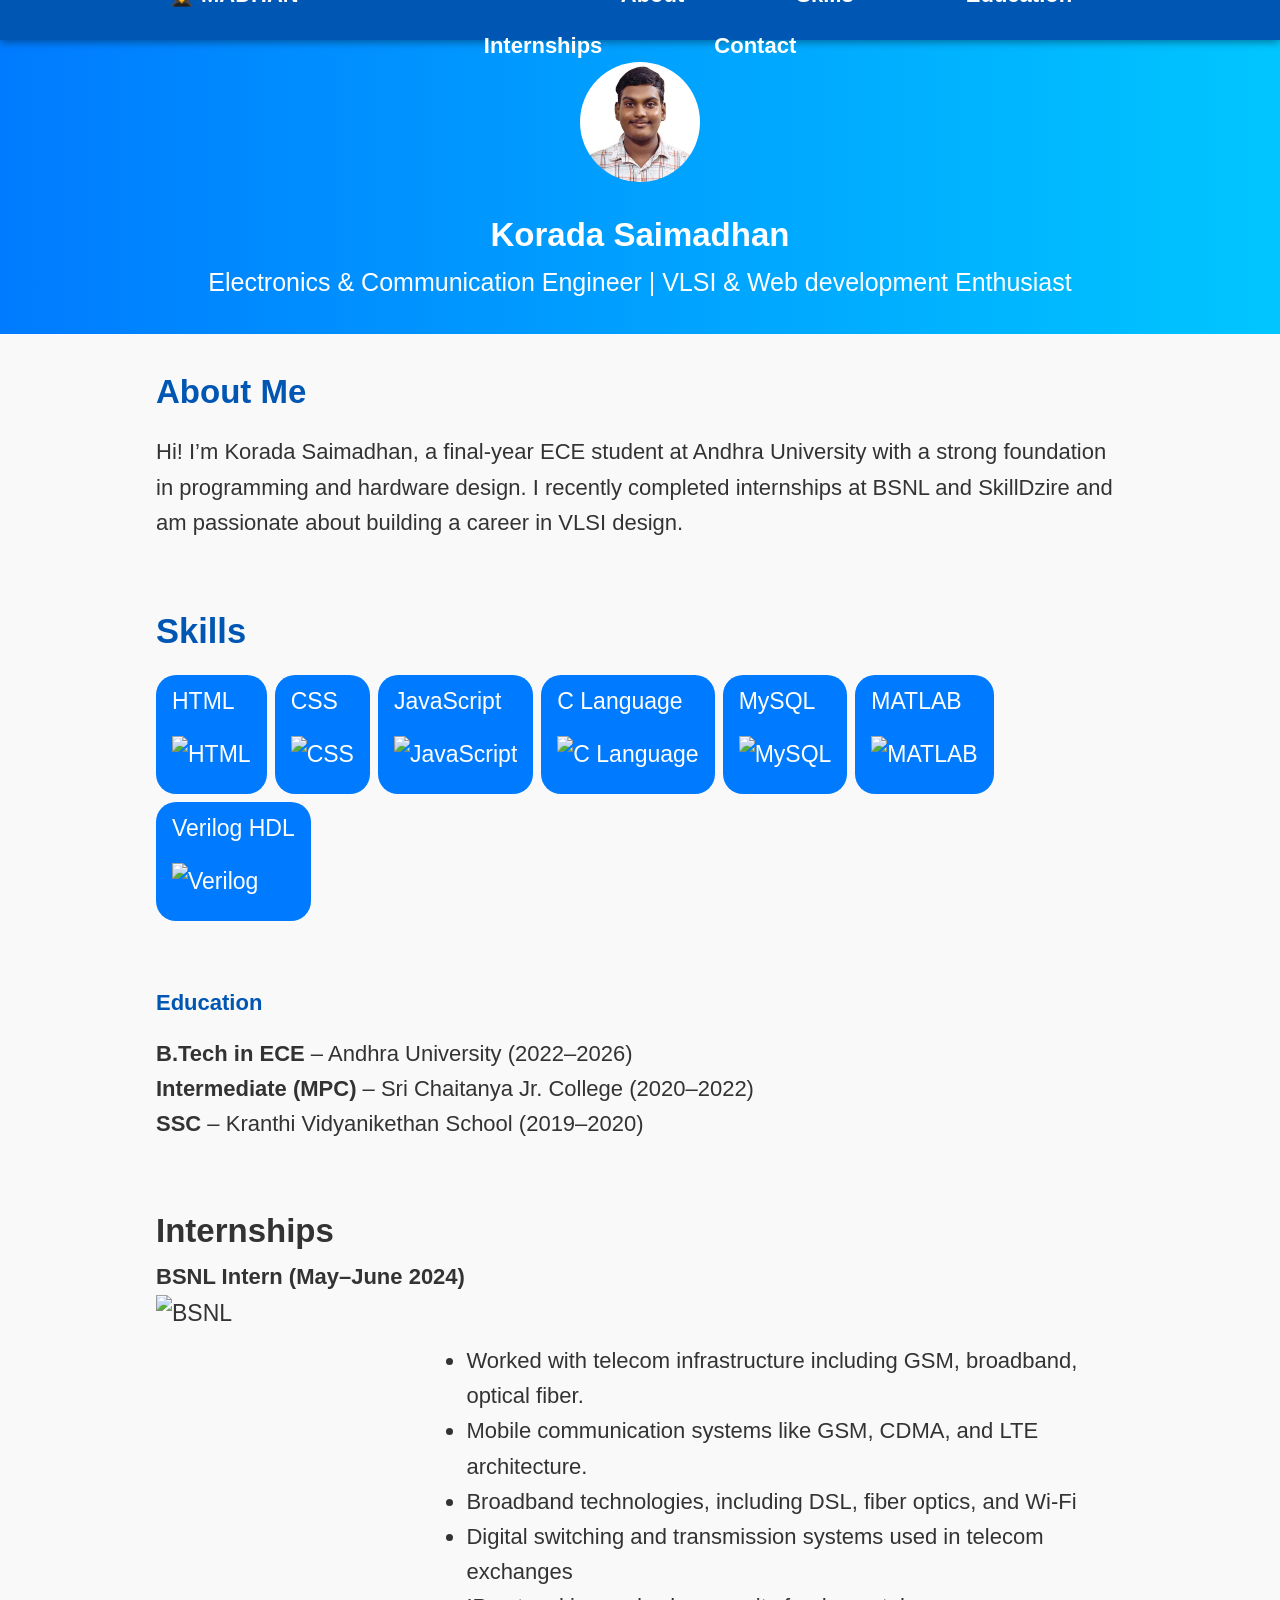
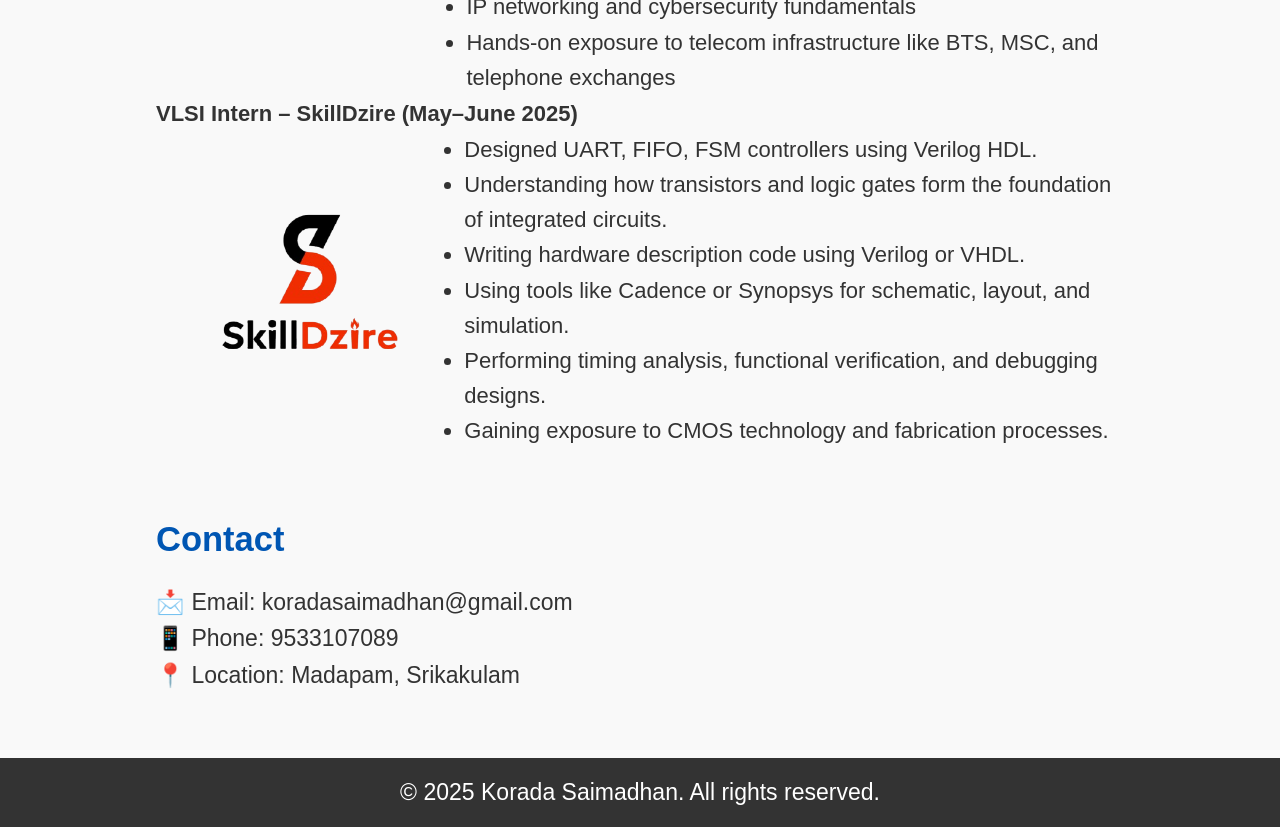
==== index.html @ 25a12e19 "Update index.html" ====
<!DOCTYPE html>
<html lang="en">
<head>
  <meta charset="UTF-8" />
  <meta name="viewport" content="width=device-width, initial-scale=1.0" />
  <title>Korada Saimadhan - Portfolio</title>
  <link rel="icon" href="logo1.png" type="image/png">
  <link rel="stylesheet" href="portstyle.css" />
  <script src="portscript.js" defer></script>
  <style>
    * {
      margin: 0;
      padding: 0;
      box-sizing: border-box;
      font-family: 'Segoe UI', Tahoma, Geneva, Verdana, sans-serif;
    }

    body {
      background-color: #f9f9f9;
      color: #333;
      line-height: 1.6;
      background-image: url('https://img.freepik.com/free-vector/abstract-geometric-wireframe-background_52683-59421.jpg?semt=ais_hybrid&w=740');
      background-attachment: fixed;
      background-size: cover;
      background-repeat: no-repeat;
      background-position: center;
    }

    header {
      margin-top: 30px;
      background: linear-gradient(to right, #007BFF, #00c6ff);
      color: white;
      padding: 2rem 1rem;
      text-align: center;
      font-size: 23px;
    }

    header img {
      width: 120px;
      border-radius: 50%;
      margin-bottom: 1rem;
    }

    nav ul {
      display: flex;
      flex-wrap: wrap;
      list-style: none;
      justify-content: center;
    }

    nav ul li {
      margin: 0.5rem 1rem;
    }

    nav ul li a {
      color: white;
      text-decoration: none;
      font-weight: bold;
      transition: color 0.3s;
      padding: 40px;
    }

    nav ul li a:hover {
      color: #ffb700;
    }

    .section {
      padding: 2rem 1rem;
    }

    .container {
      max-width: 1000px;
      margin: auto;
      font-size: 23px;
      padding: 0 1rem;
    }

    h2 {
      margin-bottom: 1rem;
      color: #0056b3;
    }

    .skills {
      display: flex;
      flex-wrap: wrap;
      gap: 0.5rem;
      list-style: none;
    }

    .skills li {
      background-color: #007BFF;
      color: white;
      padding: 0.5rem 1rem;
      border-radius: 20px;
      font-size: 23px;
    }

    .logo {
      width: 400px;
      height: 300px;
    }

    .logo-row {
      display: flex;
      gap: 20px;
      flex-wrap: wrap;
      justify-content: center;
      align-items: center;
      margin-top: 1rem;
      height: 50px;
    }

    .logo-row img {
      height: 50px;
    }

    footer {
      background-color: #333;
      color: white;
      text-align: center;
      font-size: 23px;
      padding: 1rem;
      margin-top: 2rem;
    }

    @media (max-width: 600px) {
      nav ul {
        flex-direction: column;
        align-items: center;
      }
    }

    #navbar {
      height: 35px;
      width: 100%;
      padding: 20px 40px;
      position: fixed;
      top: 0;
      left: 0;
      box-shadow: 0 2px 8px rgba(0, 0, 0, 0.4);
      display: flex;
      justify-content: space-between;
      align-items: center;
      z-index: 1000;
      background-color: #0056b3;
    }

    @keyframes bgGradient {
      0% { background-position: 0% 50%; }
      50% { background-position: 100% 50%; }
      100% { background-position: 0% 50%; }
    }
  </style>
</head>

<body>
  <header>
    <div class="container">
      <img src="./images/PassPort_Size Pics.jpg" alt="Korada Saimadhan" />
      <h1 style="font-size: 33px;">Korada Saimadhan</h1>
      <p style="font-size: 25px;">Electronics & Communication Engineer | VLSI & Web development Enthusiast</p>
    </div>
  </header>

  <nav id="navbar">
    <ul style="font-size: 22px;">
      <li><b style="margin-right: 250px; color: white;">👩‍🎓 MADHAN</b></li>
      <li><a href="#about">About</a></li>
      <li><a href="#skills">Skills</a></li>
      <li><a href="#education">Education</a></li>
      <li><a href="#internships">Internships</a></li>
      <li><a href="#contact">Contact</a></li>
    </ul>
  </nav>

  <section id="about" class="section">
    <div class="container">
      <h2 style="font-size: 33px;">About Me</h2>
      <p style="font-size: 22px;">Hi! I’m Korada Saimadhan, a final-year ECE student at Andhra University with a strong foundation in programming and hardware design. I recently completed internships at BSNL and SkillDzire and am passionate about building a career in VLSI design.</p>
    </div>
  </section>

  <section id="skills" class="section">
    <div class="container">
      <h2>Skills</h2>
      <ul class="skills" style="font-size: 33px;">
        <li>HTML<br/><img class="logo-row" src="https://img.icons8.com/?size=100&id=aDQAeI8R62cC&format=png&color=000000" alt="HTML"></li>
        <li>CSS<br/><img class="logo-row" src="https://img.icons8.com/?size=100&id=1045&format=png&color=000000" alt="CSS"></li>
        <li>JavaScript<br/><img class="logo-row" src="https://img.icons8.com/?size=100&id=tGvHBPJaKqEd&format=png&color=000000" alt="JavaScript"></li>
        <li>C Language<br/><img class="logo-row" src="https://img.icons8.com/?size=512&id=40670&format=png" alt="C Language"></li>
        <li>MySQL<br/><img class="logo-row" src="https://img.icons8.com/?size=100&id=NFQusZJ4neki&format=png&color=000000" alt="MySQL"></li>
        <li>MATLAB<br/><img class="logo-row" src="https://img.icons8.com/?size=100&id=r5Y16PcDkoWI&format=png&color=000000" alt="MATLAB"></li>
        <li>Verilog HDL<br/><img class="logo-row" src="https://cdn.freebiesupply.com/logos/large/2x/vlsi-logo-png-transparent.png" alt="Verilog"></li>
      </ul>
    </div>
  </section>

  <section id="education" class="section">
    <div class="container">
      <h2 style="font-size: 22px;">Education</h2>
      <p style="font-size: 22px;"><strong>B.Tech in ECE</strong> – Andhra University (2022–2026)</p>
      <p style="font-size: 22px;"><strong>Intermediate (MPC)</strong> – Sri Chaitanya Jr. College (2020–2022)</p>
      <p style="font-size: 22px;"><strong>SSC</strong> – Kranthi Vidyanikethan School (2019–2020)</p>
    </div>
  </section>

  <section id="internships" class="section">
    <div class="container">
      <h1 style="font-size: 33px;">Internships</h1>

      <strong style="font-size: 22px;">BSNL Intern (May–June 2024)</strong>
      <div style="display:flex;">
        <img id="bsnl" class="logo" src="https://download.logo.wine/logo/Bharat_Sanchar_Nigam_Limited/Bharat_Sanchar_Nigam_Limited-Logo.wine.png" alt="BSNL">
        <ul style="margin-top: 48px; font-size: 22px;">
          <li>Worked with telecom infrastructure including GSM, broadband, optical fiber.</li>
          <li>Mobile communication systems like GSM, CDMA, and LTE architecture.</li>
          <li>Broadband technologies, including DSL, fiber optics, and Wi-Fi</li>
          <li>Digital switching and transmission systems used in telecom exchanges</li>
          <li>IP networking and cybersecurity fundamentals</li>
          <li>Hands-on exposure to telecom infrastructure like BTS, MSC, and telephone exchanges</li>
        </ul>
      </div>

      <strong style="font-size: 22px;">VLSI Intern – SkillDzire (May–June 2025)</strong>
      <div style="display:flex;">
        <img id="skilldzire" class="logo" src="./images/skilldzire.png" alt="SkillDzire">
        <ul style="font-size: 22px;">
          <li>Designed UART, FIFO, FSM controllers using Verilog HDL.</li>
          <li>Understanding how transistors and logic gates form the foundation of integrated circuits.</li>
          <li>Writing hardware description code using Verilog or VHDL.</li>
          <li>Using tools like Cadence or Synopsys for schematic, layout, and simulation.</li>
          <li>Performing timing analysis, functional verification, and debugging designs.</li>
          <li>Gaining exposure to CMOS technology and fabrication processes.</li>
        </ul>
      </div>
    </div>
  </section>

  <section id="contact" class="section">
    <div class="container">
      <h2>Contact</h2>
      <p>📩 Email: koradasaimadhan@gmail.com</p>
      <p>📱 Phone: 9533107089</p>
      <p>📍 Location: Madapam, Srikakulam</p>
    </div>
  </section>

  <footer>
    <div class="container">
      <p>&copy; 2025 Korada Saimadhan. All rights reserved.</p>
    </div>
  </footer>
</body>
</html>
---- portstyle.css ----
/* style.css */
    * {
      margin: 0;
      padding: 0;
      box-sizing: border-box;
      font-family: 'Segoe UI', Tahoma, Geneva, Verdana, sans-serif;
      
    }

    body {
      background-color: #f9f9f9;
      color: #333;
      line-height: 1.6;
    }

    header {
      margin-top: 30px ;
      background: linear-gradient(to right, #007BFF, #00c6ff);
      color: white;
      padding: 2rem 1rem;
      text-align: center;
      font-size: 23px;
    }

    header img {
      width: 120px;
      border-radius: 50%;
      margin-bottom: 1rem;
    }


    nav ul {
      display: flex;
      flex-wrap: wrap;
      list-style: none;
      justify-content: center;
    }

    nav ul li {
      margin: 0.5rem 1rem;
    }

    nav ul li a {
      color: white;
      text-decoration: none;
      font-weight: bold;
      transition: color 0.3s;
      padding: 40px;
    }

    nav ul li a:hover {
      color: #ffb700;
    }

    .section {
      padding: 2rem 1rem;
    }

    .container {
      max-width: 1000px;
      margin: auto;
      font-size: 23px;
      padding: 0 1rem;
    }

    h2 {
      margin-bottom: 1rem;
      color: #0056b3;
    }

    .skills {
      display: flex;
      flex-wrap: wrap;
      gap: 0.5rem;
      list-style: none;
    }

    .skills li {
      background-color: #007BFF;
      color: white;
      padding: 0.5rem 1rem;
      border-radius: 20px;
      font-size: 23px;
    }
    .logo{
      width: 400px;
      height: 300px;
    
    }
    .logo-row {
      display: flex;
      gap: 20px;
      flex-wrap: wrap;
      justify-content: center;
      align-items: center;
      margin-top: 1rem;
      height: 50px;
    }

    .logo-row img {
      height: 50px;
    }
   /* #me {
         width: 200px;
         height: 230px;
         box-shadow: 2px 2px 4px 4px #007BFF;
         }
*/
    footer {
      background-color: #333;
      color: white;
      text-align: center;
      font-size: 23px;
      padding: 1rem;
      margin-top: 2rem;
    }

    @media (max-width: 600px) {
      nav ul {
        flex-direction: column;
        align-items: center;
      }
    }
#navbar {
  height: 35px;
  width: 100%;
  padding: 20px 40px;
  position: fixed;
  top: 0;
  left: 0;
  box-shadow: 0 2px 8px rgba(0, 0, 0, 0.4);
  display: flex;
  justify-content: space-between;
  align-items: center;
  z-index: 1000;
  background-color: #0056b3;
}
#body {
  background-image:  url('https://img.freepik.com/free-vector/abstract-geometric-wireframe-background_52683-59421.jpg?semt=ais_hybrid&w=740');
  background-attachment: fixed;
  background-size: cover;
  background-repeat: no-repeat;
  background-position: center;
  color: #333;
  /* line-height: 1.6;
  background: linear-gradient(270deg, #001f3f, #007BFF, #00c6ff);
  background-size: 600% 600%;
  animation: bgGradient 20s ease infinite;
} */
}

@keyframes bgGradient {
  0%   { background-position: 0% 50%; }
  50%  { background-position: 100% 50%; }
  100% { background-position: 0% 50%; }
}
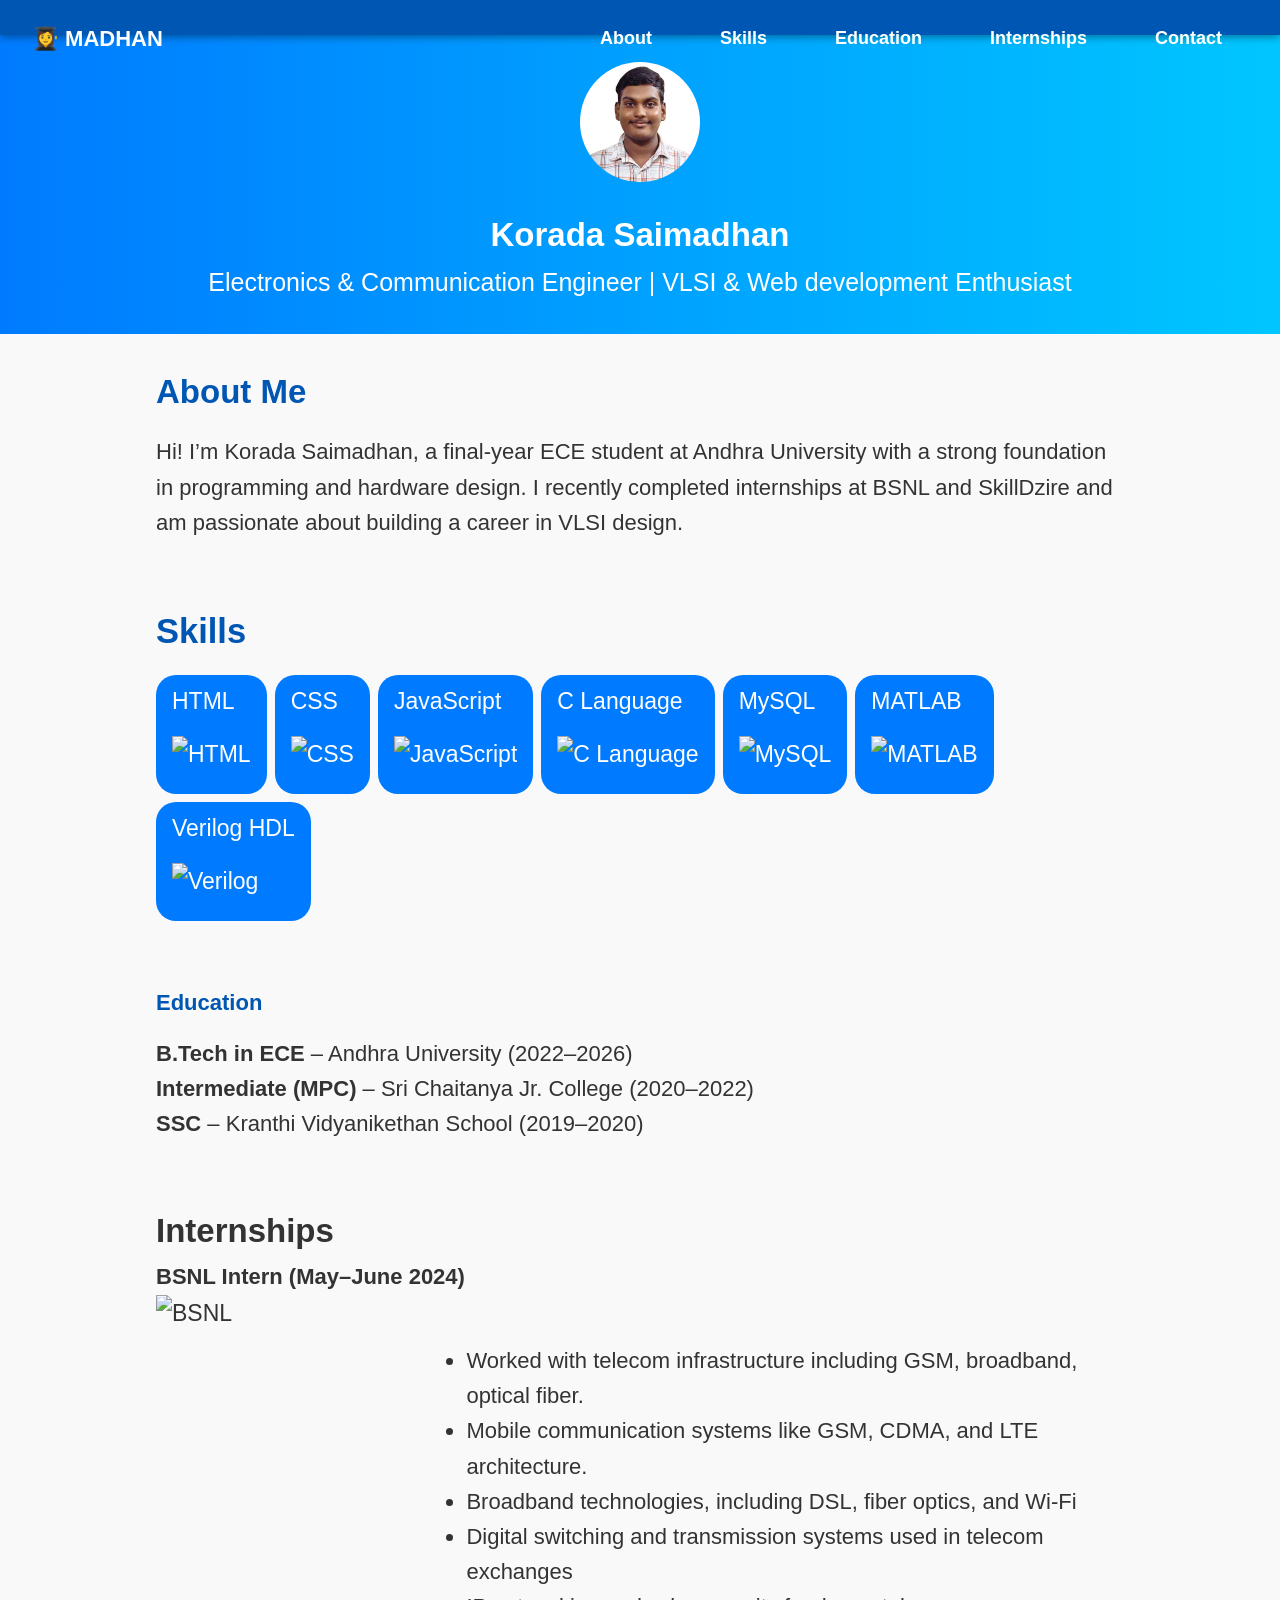
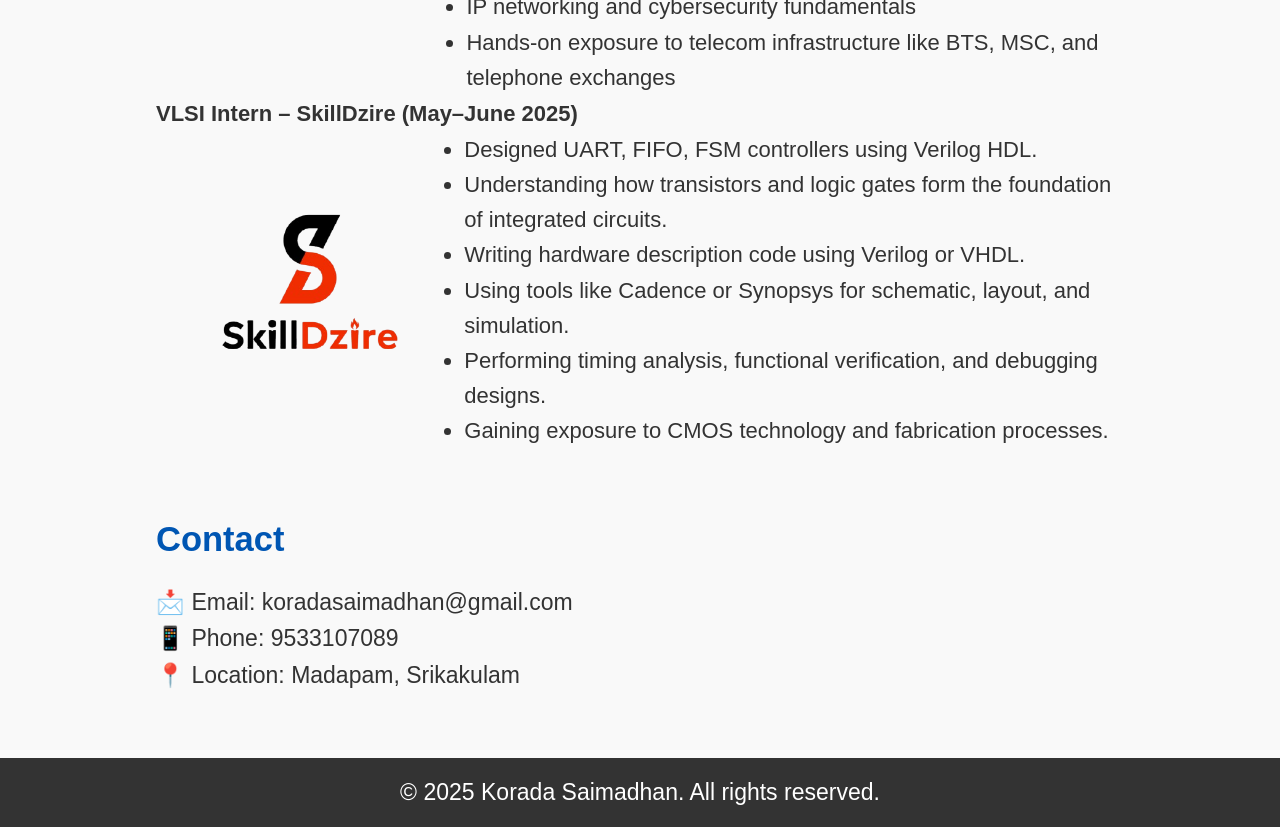
==== commit 898212c6: "Update index.html" ====
--- a/index.html
+++ b/index.html
@@ -1,254 +1,335 @@
 <!DOCTYPE html>
 <html lang="en">
+
 <head>
-  <meta charset="UTF-8" />
-  <meta name="viewport" content="width=device-width, initial-scale=1.0" />
-  <title>Korada Saimadhan - Portfolio</title>
-  <link rel="icon" href="logo1.png" type="image/png">
-  <link rel="stylesheet" href="portstyle.css" />
-  <script src="portscript.js" defer></script>
-  <style>
+    <meta charset="UTF-8" />
+    <meta name="viewport" content="width=device-width, initial-scale=1.0" />
+    <title>Korada Saimadhan - Portfolio</title>
+    <link rel="icon" href="logo1.png" type="image/png">
+    <link rel="stylesheet" href="portstyle.css" />
+    <script src="portscript.js" defer></script>
+    <style>
+            #navbar {
+                width: 100%;
+                padding: 1rem 2rem;
+                position: fixed;
+                top: 0;
+                left: 0;
+                background-color: #0056b3;
+                box-shadow: 0 2px 8px rgba(0, 0, 0, 0.4);
+                display: flex;
+                justify-content: space-between;
+                align-items: center;
+                z-index: 1000;
+                flex-wrap: wrap;
+            }
+
+            #navbar .brand {
+                font-size: 22px;
+                font-weight: bold;
+                color: white;
+                margin-right: auto;
+            }
+
+            #navbar ul {
+                display: flex;
+                gap: 1rem;
+                list-style: none;
+                margin: 0;
+                padding: 0;
+                flex-wrap: wrap;
+            }
+
+            #navbar ul li a {
+                color: white;
+                text-decoration: none;
+                font-weight: bold;
+                padding: 10px;
+                transition: color 0.3s;
+                font-size: 18px;
+            }
+
+            #navbar ul li a:hover {
+                color: #ffb700;
+            }
+
+            @media (max-width: 768px) {
+                #navbar {
+                    flex-direction: column;
+                    align-items: flex-start;
+                    padding: 1rem;
+                }
+
+                #navbar ul {
+                    flex-direction: column;
+                    width: 100%;
+                    margin-top: 0.5rem;
+                }
+
+                #navbar ul li {
+                    width: 100%;
+                }
+
+                #navbar ul li a {
+                    display: block;
+                    width: 100%;
+                    padding: 10px 0;
+                }
+            }
     * {
-      margin: 0;
-      padding: 0;
-      box-sizing: border-box;
-      font-family: 'Segoe UI', Tahoma, Geneva, Verdana, sans-serif;
-    }
-
-    body {
-      background-color: #f9f9f9;
-      color: #333;
-      line-height: 1.6;
-      background-image: url('https://img.freepik.com/free-vector/abstract-geometric-wireframe-background_52683-59421.jpg?semt=ais_hybrid&w=740');
-      background-attachment: fixed;
-      background-size: cover;
-      background-repeat: no-repeat;
-      background-position: center;
-    }
-
-    header {
-      margin-top: 30px;
-      background: linear-gradient(to right, #007BFF, #00c6ff);
-      color: white;
-      padding: 2rem 1rem;
-      text-align: center;
-      font-size: 23px;
-    }
-
-    header img {
-      width: 120px;
-      border-radius: 50%;
-      margin-bottom: 1rem;
-    }
-
-    nav ul {
-      display: flex;
-      flex-wrap: wrap;
-      list-style: none;
-      justify-content: center;
-    }
-
-    nav ul li {
-      margin: 0.5rem 1rem;
-    }
-
-    nav ul li a {
-      color: white;
-      text-decoration: none;
-      font-weight: bold;
-      transition: color 0.3s;
-      padding: 40px;
-    }
-
-    nav ul li a:hover {
-      color: #ffb700;
-    }
-
-    .section {
-      padding: 2rem 1rem;
-    }
-
-    .container {
-      max-width: 1000px;
-      margin: auto;
-      font-size: 23px;
-      padding: 0 1rem;
-    }
-
-    h2 {
-      margin-bottom: 1rem;
-      color: #0056b3;
-    }
-
-    .skills {
-      display: flex;
-      flex-wrap: wrap;
-      gap: 0.5rem;
-      list-style: none;
-    }
-
-    .skills li {
-      background-color: #007BFF;
-      color: white;
-      padding: 0.5rem 1rem;
-      border-radius: 20px;
-      font-size: 23px;
-    }
-
-    .logo {
-      width: 400px;
-      height: 300px;
-    }
-
-    .logo-row {
-      display: flex;
-      gap: 20px;
-      flex-wrap: wrap;
-      justify-content: center;
-      align-items: center;
-      margin-top: 1rem;
-      height: 50px;
-    }
-
-    .logo-row img {
-      height: 50px;
-    }
-
-    footer {
-      background-color: #333;
-      color: white;
-      text-align: center;
-      font-size: 23px;
-      padding: 1rem;
-      margin-top: 2rem;
-    }
-
-    @media (max-width: 600px) {
-      nav ul {
-        flex-direction: column;
-        align-items: center;
-      }
-    }
-
-    #navbar {
-      height: 35px;
-      width: 100%;
-      padding: 20px 40px;
-      position: fixed;
-      top: 0;
-      left: 0;
-      box-shadow: 0 2px 8px rgba(0, 0, 0, 0.4);
-      display: flex;
-      justify-content: space-between;
-      align-items: center;
-      z-index: 1000;
-      background-color: #0056b3;
-    }
-
-    @keyframes bgGradient {
-      0% { background-position: 0% 50%; }
-      50% { background-position: 100% 50%; }
-      100% { background-position: 0% 50%; }
-    }
-  </style>
+
+            margin: 0;
+            padding: 0;
+            box-sizing: border-box;
+            font-family: 'Segoe UI',
+            Tahoma,
+            Geneva,
+            Verdana,
+            sans-serif;
+        }
+
+        body {
+            background-color: #f9f9f9;
+            color: #333;
+            line-height: 1.6;
+            background-image: url('https://img.freepik.com/free-vector/abstract-geometric-wireframe-background_52683-59421.jpg?semt=ais_hybrid&w=740');
+            background-attachment: fixed;
+            background-size: cover;
+            background-repeat: no-repeat;
+            background-position: center;
+        }
+
+        header {
+            margin-top: 30px;
+            background: linear-gradient(to right, #007BFF, #00c6ff);
+            color: white;
+            padding: 2rem 1rem;
+            text-align: center;
+            font-size: 23px;
+        }
+
+        header img {
+            width: 120px;
+            border-radius: 50%;
+            margin-bottom: 1rem;
+        }
+
+        nav ul {
+            display: flex;
+            flex-wrap: wrap;
+            list-style: none;
+            justify-content: center;
+        }
+
+        nav ul li {
+            margin: 0.5rem 1rem;
+        }
+
+        nav ul li a {
+            color: white;
+            text-decoration: none;
+            font-weight: bold;
+            transition: color 0.3s;
+            padding: 40px;
+        }
+
+        nav ul li a:hover {
+            color: #ffb700;
+        }
+
+        .section {
+            padding: 2rem 1rem;
+        }
+
+        .container {
+            max-width: 1000px;
+            margin: auto;
+            font-size: 23px;
+            padding: 0 1rem;
+        }
+
+        h2 {
+            margin-bottom: 1rem;
+            color: #0056b3;
+        }
+
+        .skills {
+            display: flex;
+            flex-wrap: wrap;
+            gap: 0.5rem;
+            list-style: none;
+        }
+
+        .skills li {
+            background-color: #007BFF;
+            color: white;
+            padding: 0.5rem 1rem;
+            border-radius: 20px;
+            font-size: 23px;
+        }
+
+        .logo {
+            width: 400px;
+            height: 300px;
+        }
+
+        .logo-row {
+            display: flex;
+            gap: 20px;
+            flex-wrap: wrap;
+            justify-content: center;
+            align-items: center;
+            margin-top: 1rem;
+            height: 50px;
+        }
+
+        .logo-row img {
+            height: 50px;
+        }
+
+        footer {
+            background-color: #333;
+            color: white;
+            text-align: center;
+            font-size: 23px;
+            padding: 1rem;
+            margin-top: 2rem;
+        }
+
+        @media (max-width: 600px) {
+            nav ul {
+                flex-direction: column;
+                align-items: center;
+            }
+        }
+        @keyframes bgGradient {
+            0% {
+                background-position: 0% 50%;
+            }
+
+            50% {
+                background-position: 100% 50%;
+            }
+
+            100% {
+                background-position: 0% 50%;
+            }
+        }
+    </style>
 </head>
 
 <body>
-  <header>
-    <div class="container">
-      <img src="./images/PassPort_Size Pics.jpg" alt="Korada Saimadhan" />
-      <h1 style="font-size: 33px;">Korada Saimadhan</h1>
-      <p style="font-size: 25px;">Electronics & Communication Engineer | VLSI & Web development Enthusiast</p>
-    </div>
-  </header>
-
-  <nav id="navbar">
-    <ul style="font-size: 22px;">
-      <li><b style="margin-right: 250px; color: white;">👩‍🎓 MADHAN</b></li>
-      <li><a href="#about">About</a></li>
-      <li><a href="#skills">Skills</a></li>
-      <li><a href="#education">Education</a></li>
-      <li><a href="#internships">Internships</a></li>
-      <li><a href="#contact">Contact</a></li>
-    </ul>
-  </nav>
-
-  <section id="about" class="section">
-    <div class="container">
-      <h2 style="font-size: 33px;">About Me</h2>
-      <p style="font-size: 22px;">Hi! I’m Korada Saimadhan, a final-year ECE student at Andhra University with a strong foundation in programming and hardware design. I recently completed internships at BSNL and SkillDzire and am passionate about building a career in VLSI design.</p>
-    </div>
-  </section>
-
-  <section id="skills" class="section">
-    <div class="container">
-      <h2>Skills</h2>
-      <ul class="skills" style="font-size: 33px;">
-        <li>HTML<br/><img class="logo-row" src="https://img.icons8.com/?size=100&id=aDQAeI8R62cC&format=png&color=000000" alt="HTML"></li>
-        <li>CSS<br/><img class="logo-row" src="https://img.icons8.com/?size=100&id=1045&format=png&color=000000" alt="CSS"></li>
-        <li>JavaScript<br/><img class="logo-row" src="https://img.icons8.com/?size=100&id=tGvHBPJaKqEd&format=png&color=000000" alt="JavaScript"></li>
-        <li>C Language<br/><img class="logo-row" src="https://img.icons8.com/?size=512&id=40670&format=png" alt="C Language"></li>
-        <li>MySQL<br/><img class="logo-row" src="https://img.icons8.com/?size=100&id=NFQusZJ4neki&format=png&color=000000" alt="MySQL"></li>
-        <li>MATLAB<br/><img class="logo-row" src="https://img.icons8.com/?size=100&id=r5Y16PcDkoWI&format=png&color=000000" alt="MATLAB"></li>
-        <li>Verilog HDL<br/><img class="logo-row" src="https://cdn.freebiesupply.com/logos/large/2x/vlsi-logo-png-transparent.png" alt="Verilog"></li>
-      </ul>
-    </div>
-  </section>
-
-  <section id="education" class="section">
-    <div class="container">
-      <h2 style="font-size: 22px;">Education</h2>
-      <p style="font-size: 22px;"><strong>B.Tech in ECE</strong> – Andhra University (2022–2026)</p>
-      <p style="font-size: 22px;"><strong>Intermediate (MPC)</strong> – Sri Chaitanya Jr. College (2020–2022)</p>
-      <p style="font-size: 22px;"><strong>SSC</strong> – Kranthi Vidyanikethan School (2019–2020)</p>
-    </div>
-  </section>
-
-  <section id="internships" class="section">
-    <div class="container">
-      <h1 style="font-size: 33px;">Internships</h1>
-
-      <strong style="font-size: 22px;">BSNL Intern (May–June 2024)</strong>
-      <div style="display:flex;">
-        <img id="bsnl" class="logo" src="https://download.logo.wine/logo/Bharat_Sanchar_Nigam_Limited/Bharat_Sanchar_Nigam_Limited-Logo.wine.png" alt="BSNL">
-        <ul style="margin-top: 48px; font-size: 22px;">
-          <li>Worked with telecom infrastructure including GSM, broadband, optical fiber.</li>
-          <li>Mobile communication systems like GSM, CDMA, and LTE architecture.</li>
-          <li>Broadband technologies, including DSL, fiber optics, and Wi-Fi</li>
-          <li>Digital switching and transmission systems used in telecom exchanges</li>
-          <li>IP networking and cybersecurity fundamentals</li>
-          <li>Hands-on exposure to telecom infrastructure like BTS, MSC, and telephone exchanges</li>
+    <header>
+        <div class="container">
+            <img src="./images/PassPort_Size Pics.jpg" alt="Korada Saimadhan" />
+            <h1 style="font-size: 33px;">Korada Saimadhan</h1>
+            <p style="font-size: 25px;">Electronics & Communication Engineer | VLSI & Web development Enthusiast</p>
+        </div>
+    </header>
+
+    <nav id="navbar">
+        <div class="brand">👩‍🎓 MADHAN</div>
+        <ul>
+            <li><a href="#about">About</a></li>
+            <li><a href="#skills">Skills</a></li>
+            <li><a href="#education">Education</a></li>
+            <li><a href="#internships">Internships</a></li>
+            <li><a href="#contact">Contact</a></li>
         </ul>
-      </div>
-
-      <strong style="font-size: 22px;">VLSI Intern – SkillDzire (May–June 2025)</strong>
-      <div style="display:flex;">
-        <img id="skilldzire" class="logo" src="./images/skilldzire.png" alt="SkillDzire">
-        <ul style="font-size: 22px;">
-          <li>Designed UART, FIFO, FSM controllers using Verilog HDL.</li>
-          <li>Understanding how transistors and logic gates form the foundation of integrated circuits.</li>
-          <li>Writing hardware description code using Verilog or VHDL.</li>
-          <li>Using tools like Cadence or Synopsys for schematic, layout, and simulation.</li>
-          <li>Performing timing analysis, functional verification, and debugging designs.</li>
-          <li>Gaining exposure to CMOS technology and fabrication processes.</li>
-        </ul>
-      </div>
-    </div>
-  </section>
-
-  <section id="contact" class="section">
-    <div class="container">
-      <h2>Contact</h2>
-      <p>📩 Email: koradasaimadhan@gmail.com</p>
-      <p>📱 Phone: 9533107089</p>
-      <p>📍 Location: Madapam, Srikakulam</p>
-    </div>
-  </section>
-
-  <footer>
-    <div class="container">
-      <p>&copy; 2025 Korada Saimadhan. All rights reserved.</p>
-    </div>
-  </footer>
+    </nav>
+
+
+    <section id="about" class="section">
+        <div class="container">
+            <h2 style="font-size: 33px;">About Me</h2>
+            <p style="font-size: 22px;">Hi! I’m Korada Saimadhan, a final-year ECE student at Andhra University with a
+                strong foundation in programming and hardware design. I recently completed internships at BSNL and
+                SkillDzire and am passionate about building a career in VLSI design.</p>
+        </div>
+    </section>
+
+    <section id="skills" class="section">
+        <div class="container">
+            <h2>Skills</h2>
+            <ul class="skills" style="font-size: 33px;">
+                <li>HTML<br /><img class="logo-row"
+                        src="https://img.icons8.com/?size=100&id=aDQAeI8R62cC&format=png&color=000000" alt="HTML"></li>
+                <li>CSS<br /><img class="logo-row"
+                        src="https://img.icons8.com/?size=100&id=1045&format=png&color=000000" alt="CSS"></li>
+                <li>JavaScript<br /><img class="logo-row"
+                        src="https://img.icons8.com/?size=100&id=tGvHBPJaKqEd&format=png&color=000000" alt="JavaScript">
+                </li>
+                <li>C Language<br /><img class="logo-row" src="https://img.icons8.com/?size=512&id=40670&format=png"
+                        alt="C Language"></li>
+                <li>MySQL<br /><img class="logo-row"
+                        src="https://img.icons8.com/?size=100&id=NFQusZJ4neki&format=png&color=000000" alt="MySQL"></li>
+                <li>MATLAB<br /><img class="logo-row"
+                        src="https://img.icons8.com/?size=100&id=r5Y16PcDkoWI&format=png&color=000000" alt="MATLAB">
+                </li>
+                <li>Verilog HDL<br /><img class="logo-row"
+                        src="https://cdn.freebiesupply.com/logos/large/2x/vlsi-logo-png-transparent.png" alt="Verilog">
+                </li>
+            </ul>
+        </div>
+    </section>
+
+    <section id="education" class="section">
+        <div class="container">
+            <h2 style="font-size: 22px;">Education</h2>
+            <p style="font-size: 22px;"><strong>B.Tech in ECE</strong> – Andhra University (2022–2026)</p>
+            <p style="font-size: 22px;"><strong>Intermediate (MPC)</strong> – Sri Chaitanya Jr. College (2020–2022)</p>
+            <p style="font-size: 22px;"><strong>SSC</strong> – Kranthi Vidyanikethan School (2019–2020)</p>
+        </div>
+    </section>
+
+    <section id="internships" class="section">
+        <div class="container">
+            <h1 style="font-size: 33px;">Internships</h1>
+
+            <strong style="font-size: 22px;">BSNL Intern (May–June 2024)</strong>
+            <div style="display:flex;">
+                <img id="bsnl" class="logo"
+                    src="https://download.logo.wine/logo/Bharat_Sanchar_Nigam_Limited/Bharat_Sanchar_Nigam_Limited-Logo.wine.png"
+                    alt="BSNL">
+                <ul style="margin-top: 48px; font-size: 22px;">
+                    <li>Worked with telecom infrastructure including GSM, broadband, optical fiber.</li>
+                    <li>Mobile communication systems like GSM, CDMA, and LTE architecture.</li>
+                    <li>Broadband technologies, including DSL, fiber optics, and Wi-Fi</li>
+                    <li>Digital switching and transmission systems used in telecom exchanges</li>
+                    <li>IP networking and cybersecurity fundamentals</li>
+                    <li>Hands-on exposure to telecom infrastructure like BTS, MSC, and telephone exchanges</li>
+                </ul>
+            </div>
+
+            <strong style="font-size: 22px;">VLSI Intern – SkillDzire (May–June 2025)</strong>
+            <div style="display:flex;">
+                <img id="skilldzire" class="logo" src="./images/skilldzire.png" alt="SkillDzire">
+                <ul style="font-size: 22px;">
+                    <li>Designed UART, FIFO, FSM controllers using Verilog HDL.</li>
+                    <li>Understanding how transistors and logic gates form the foundation of integrated circuits.</li>
+                    <li>Writing hardware description code using Verilog or VHDL.</li>
+                    <li>Using tools like Cadence or Synopsys for schematic, layout, and simulation.</li>
+                    <li>Performing timing analysis, functional verification, and debugging designs.</li>
+                    <li>Gaining exposure to CMOS technology and fabrication processes.</li>
+                </ul>
+            </div>
+        </div>
+    </section>
+
+    <section id="contact" class="section">
+        <div class="container">
+            <h2>Contact</h2>
+            <p>📩 Email: koradasaimadhan@gmail.com</p>
+            <p>📱 Phone: 9533107089</p>
+            <p>📍 Location: Madapam, Srikakulam</p>
+        </div>
+    </section>
+
+    <footer>
+        <div class="container">
+            <p>&copy; 2025 Korada Saimadhan. All rights reserved.</p>
+        </div>
+    </footer>
 </body>
+
 </html>
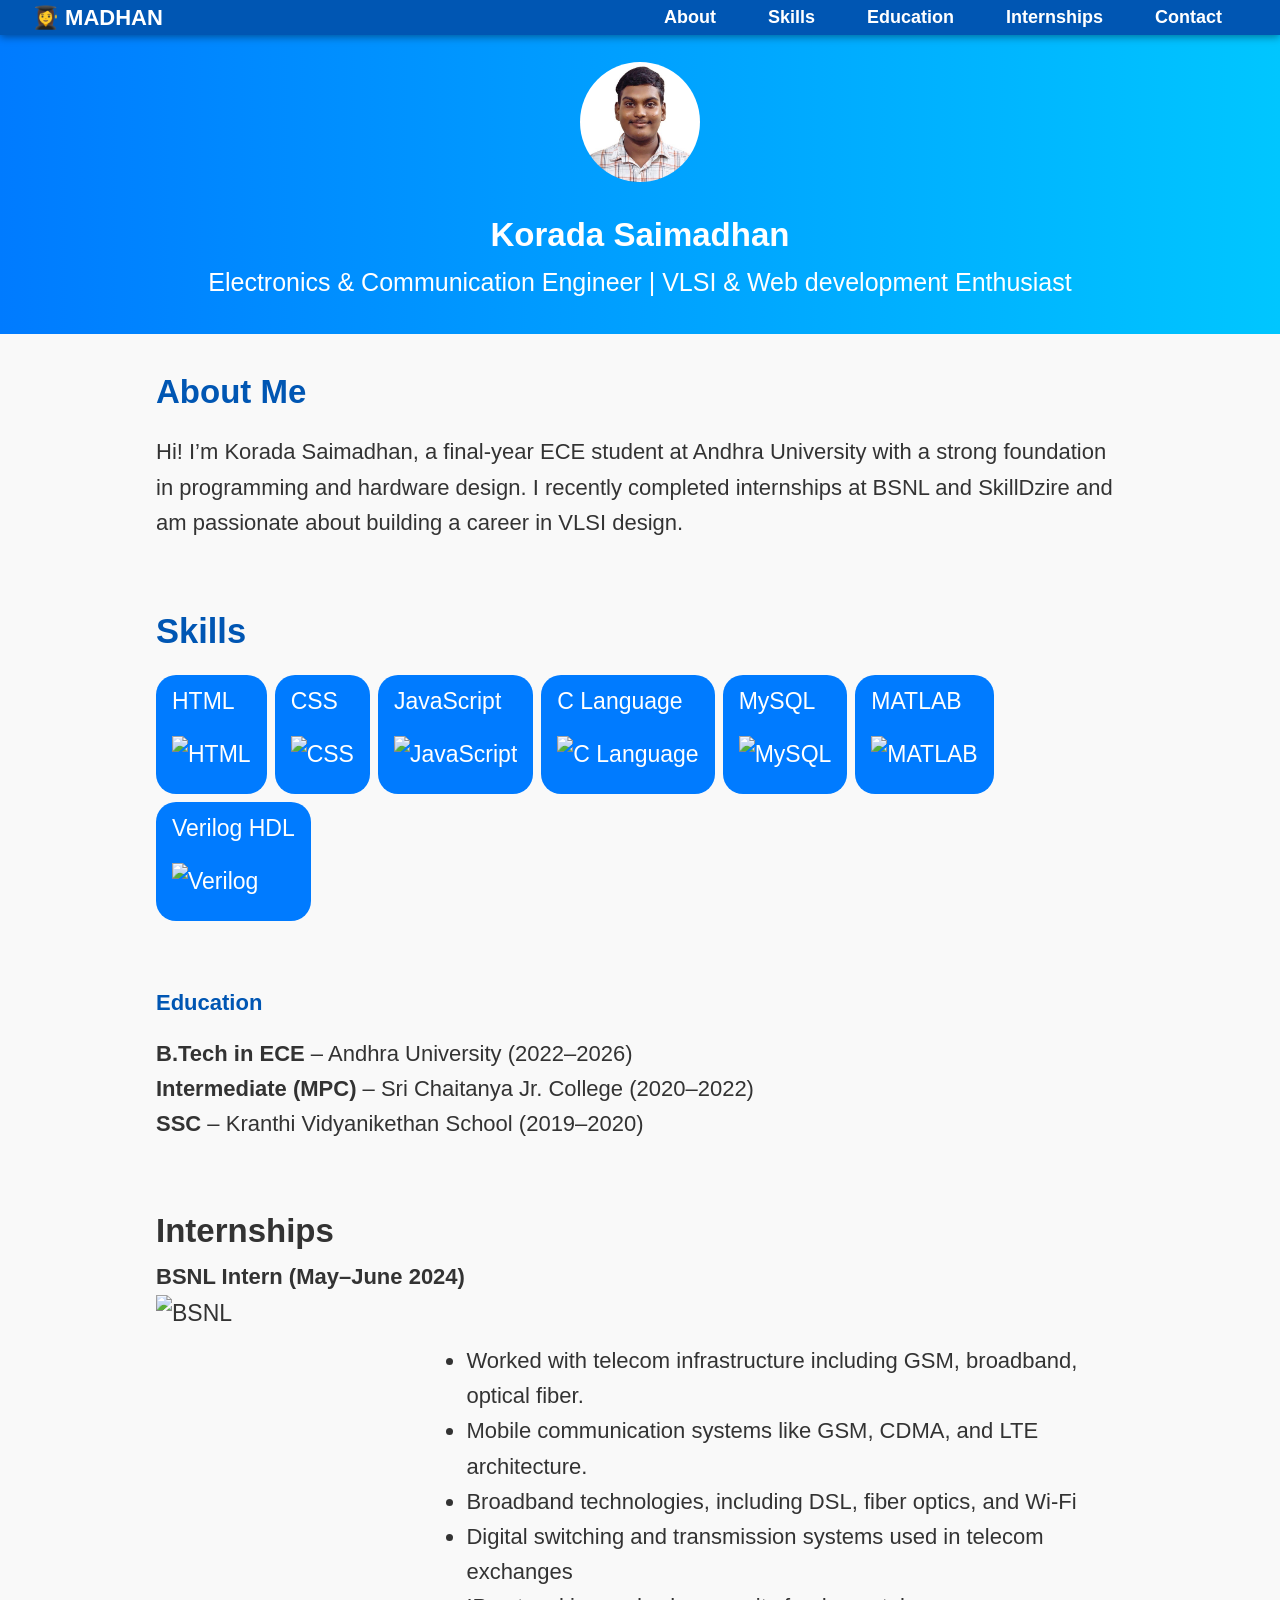
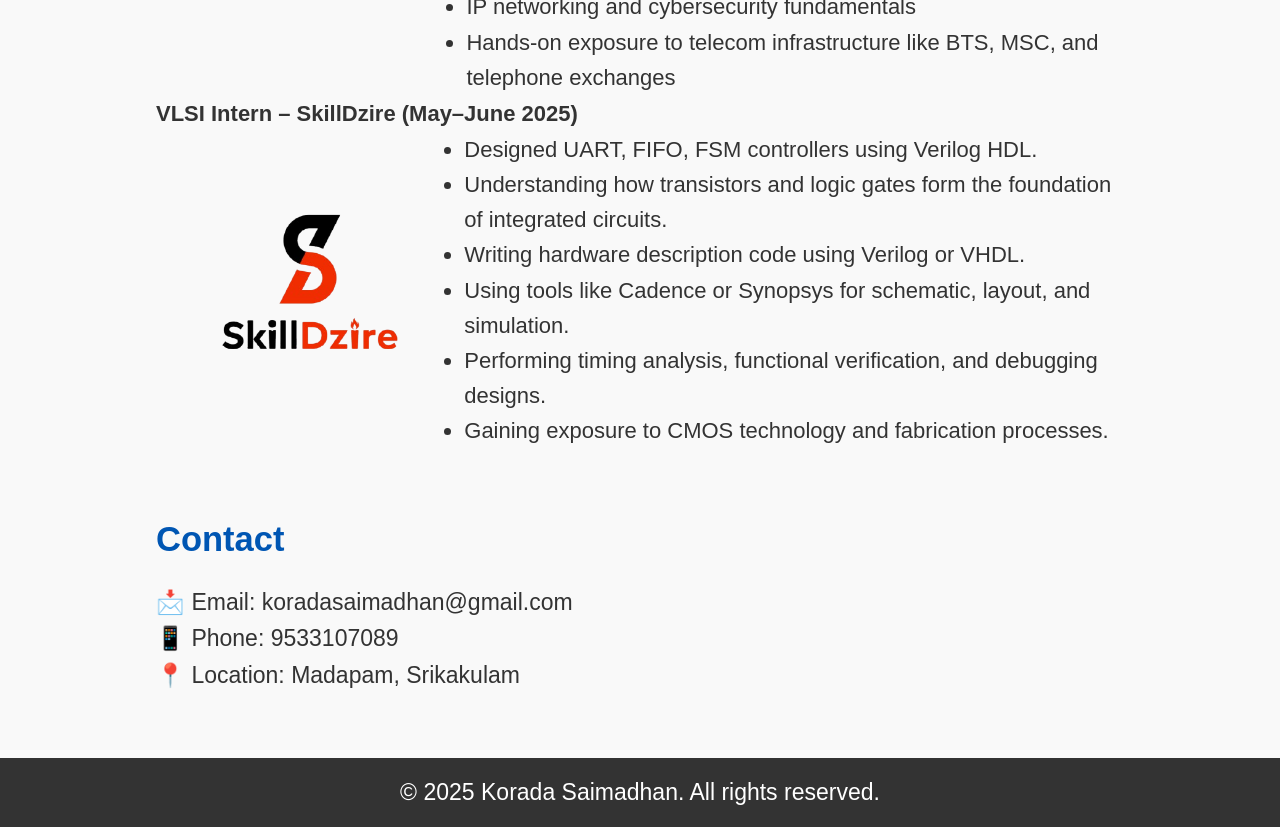
==== commit bc94a90e: "Update index.html" ====
--- a/index.html
+++ b/index.html
@@ -21,7 +21,7 @@
                 justify-content: space-between;
                 align-items: center;
                 z-index: 1000;
-                flex-wrap: wrap;
+/*                 flex-wrap: wrap; */
             }
 
             #navbar .brand {
@@ -33,7 +33,6 @@
 
             #navbar ul {
                 display: flex;
-                gap: 1rem;
                 list-style: none;
                 margin: 0;
                 padding: 0;
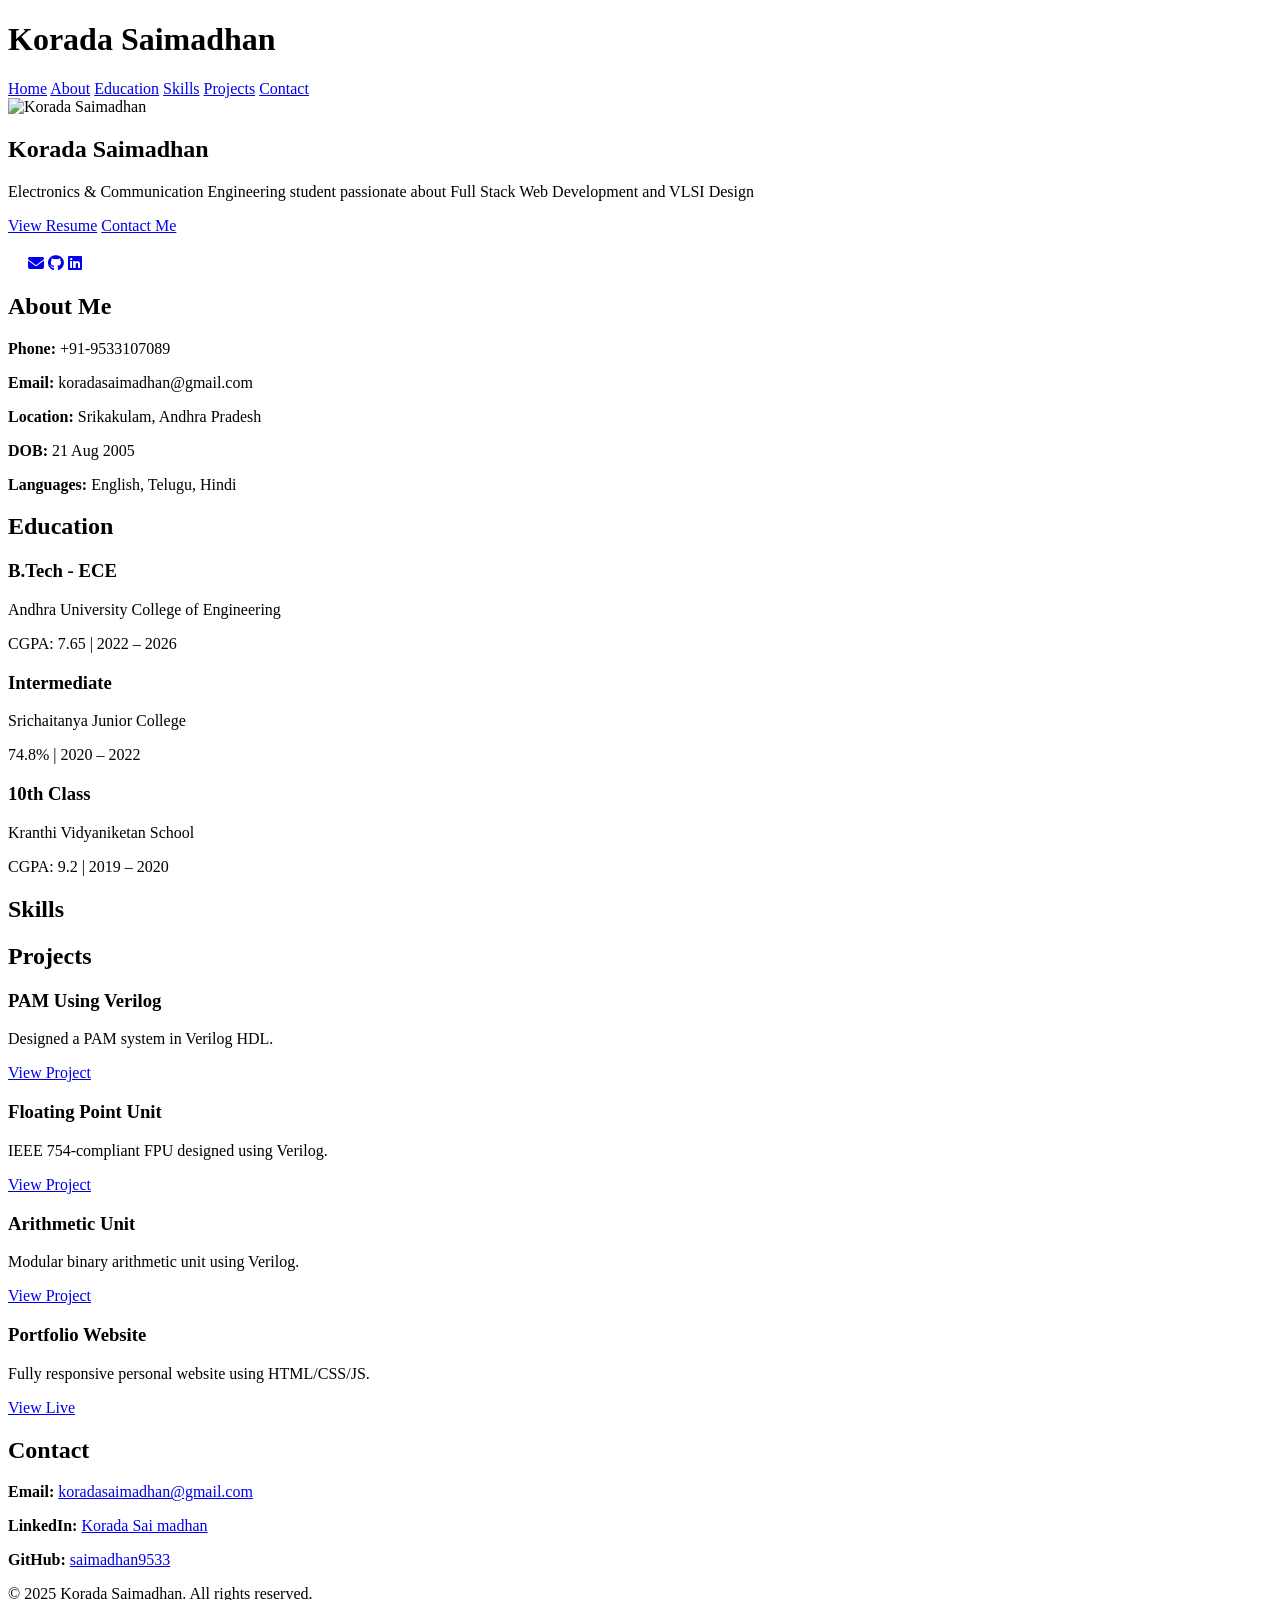
==== commit 352ad277: "Update index.html" ====
--- a/index.html
+++ b/index.html
@@ -1,334 +1,123 @@
 <!DOCTYPE html>
 <html lang="en">
+<head>
+  <meta charset="UTF-8" />
+  <meta name="viewport" content="width=device-width, initial-scale=1.0" />
+  <title>Korada Saimadhan - Portfolio</title>
+  <link rel="icon" href="/src/logo1.png" type="image/png">
+  <link rel="stylesheet" href="style.css" />
+  <link rel="stylesheet" href="https://cdnjs.cloudflare.com/ajax/libs/font-awesome/6.4.0/css/all.min.css" />
+</head>
+<body>
 
-<head>
-    <meta charset="UTF-8" />
-    <meta name="viewport" content="width=device-width, initial-scale=1.0" />
-    <title>Korada Saimadhan - Portfolio</title>
-    <link rel="icon" href="logo1.png" type="image/png">
-    <link rel="stylesheet" href="portstyle.css" />
-    <script src="portscript.js" defer></script>
-    <style>
-            #navbar {
-                width: 100%;
-                padding: 1rem 2rem;
-                position: fixed;
-                top: 0;
-                left: 0;
-                background-color: #0056b3;
-                box-shadow: 0 2px 8px rgba(0, 0, 0, 0.4);
-                display: flex;
-                justify-content: space-between;
-                align-items: center;
-                z-index: 1000;
-/*                 flex-wrap: wrap; */
-            }
+  <header>
+    <h1>Korada Saimadhan</h1>
+    <nav class="navbar">
+      <a href="#home">Home</a>
+      <a href="#about">About</a>
+      <a href="#education">Education</a>
+      <a href="#skills">Skills</a>
+      <a href="#projects">Projects</a>
+      <a href="#contact">Contact</a>
+    </nav>
+  </header>
 
-            #navbar .brand {
-                font-size: 22px;
-                font-weight: bold;
-                color: white;
-                margin-right: auto;
-            }
+  <section class="hero" id="home">
+    <div>
+      <img src="/src/madhan.jpg" alt="Korada Saimadhan">
+    </div>
+    <div class="hero-content">
+      <h1>Korada Saimadhan</h1>
+      <p>Electronics & Communication Engineering student passionate about Full Stack Web Development and VLSI Design</p>
+      <a href="/src/resume.pdf" class="btn active">View Resume</a>
+      <a href="mailto:koradasaimadhan@gmail.com" class="btn">Contact Me</a>
+      <div style="margin-top: 20px;margin-left: 20px;" class="social">
+        <a href="mailto:koradasaimadhan@gmail.com"><i class="fa fa-envelope"></i></a>
+        <a href="https://github.com/saimadhan9533"><i class="fab fa-github"></i></a>
+        <a href="https://www.linkedin.com/in/korada-saimadhan/"><i class="fab fa-linkedin"></i></a>
+      </div>
+    </div>
+    
+  </section>
 
-            #navbar ul {
-                display: flex;
-                list-style: none;
-                margin: 0;
-                padding: 0;
-                flex-wrap: wrap;
-            }
+  <section id="about">
+    <h2 class="section-title">About Me</h2>
+    <div class="card">
+      <p><strong>Phone:</strong> +91-9533107089</p>
+      <p><strong>Email:</strong> koradasaimadhan@gmail.com</p>
+      <p><strong>Location:</strong> Srikakulam, Andhra Pradesh</p>
+      <p><strong>DOB:</strong> 21 Aug 2005</p>
+      <p><strong>Languages:</strong> English, Telugu, Hindi</p>
+    </div>
+  </section>
 
-            #navbar ul li a {
-                color: white;
-                text-decoration: none;
-                font-weight: bold;
-                padding: 10px;
-                transition: color 0.3s;
-                font-size: 18px;
-            }
+  <section id="education">
+    <h2 class="section-title">Education</h2>
+    <div class="card-grid">
+      <div class="card">
+        <h3>B.Tech - ECE</h3>
+        <p>Andhra University College of Engineering</p>
+        <p>CGPA: 7.65 | 2022 – 2026</p>
+      </div>
+      <div class="card">
+        <h3>Intermediate</h3>
+        <p>Srichaitanya Junior College</p>
+        <p>74.8% | 2020 – 2022</p>
+      </div>
+      <div class="card">
+        <h3>10th Class</h3>
+        <p>Kranthi Vidyaniketan School</p>
+        <p>CGPA: 9.2 | 2019 – 2020</p>
+      </div>
+    </div>
+  </section>
 
-            #navbar ul li a:hover {
-                color: #ffb700;
-            }
+  <section id="skills">
+    <h2 class="section-title">Skills</h2>
+    <div class="card-grid" id="skills-container">
+      <!-- Skills will be injected here dynamically -->
+    </div>
+  </section>
 
-            @media (max-width: 768px) {
-                #navbar {
-                    flex-direction: column;
-                    align-items: flex-start;
-                    padding: 1rem;
-                }
+  <section id="projects">
+    <h2 class="section-title">Projects</h2>
+    <div class="card-grid">
+      <div class="card">
+        <h3>PAM Using Verilog</h3>
+        <p>Designed a PAM system in Verilog HDL.</p>
+        <a href="https://saimadhan9533.github.io/PAM-using-verilog/" target="_blank">View Project</a>
+      </div>
+      <div class="card">
+        <h3>Floating Point Unit</h3>
+        <p>IEEE 754-compliant FPU designed using Verilog.</p>
+        <a href="https://saimadhan9533.github.io/Floating-point-unit/" target="_blank">View Project</a>
+      </div>
+      <div class="card">
+        <h3>Arithmetic Unit</h3>
+        <p>Modular binary arithmetic unit using Verilog.</p>
+        <a href="https://saimadhan9533.github.io/Arthematic-Unit/" target="_blank">View Project</a>
+      </div>
+      <div class="card">
+        <h3>Portfolio Website</h3>
+        <p>Fully responsive personal website using HTML/CSS/JS.</p>
+        <a href="https://saimadhan9533.github.io/portfolio/" target="_blank">View Live</a>
+      </div>
+    </div>
+  </section>
 
-                #navbar ul {
-                    flex-direction: column;
-                    width: 100%;
-                    margin-top: 0.5rem;
-                }
+  <section id="contact">
+    <h2 class="section-title">Contact</h2>
+    <div class="card">
+      <p><strong>Email:</strong> <a href="mailto:koradasaimadhan@gmail.com">koradasaimadhan@gmail.com</a></p>
+      <p><strong>LinkedIn:</strong> <a href="https://www.linkedin.com/in/korada-saimadhan/" target="_blank">Korada Sai madhan</a></p>
+      <p><strong>GitHub:</strong> <a href="https://github.com/saimadhan9533" target="_blank">saimadhan9533</a></p>
+    </div>
+  </section>
 
-                #navbar ul li {
-                    width: 100%;
-                }
+  <footer class="footer">
+    <p>© 2025 Korada Saimadhan. All rights reserved.</p>
+  </footer>
 
-                #navbar ul li a {
-                    display: block;
-                    width: 100%;
-                    padding: 10px 0;
-                }
-            }
-    * {
-
-            margin: 0;
-            padding: 0;
-            box-sizing: border-box;
-            font-family: 'Segoe UI',
-            Tahoma,
-            Geneva,
-            Verdana,
-            sans-serif;
-        }
-
-        body {
-            background-color: #f9f9f9;
-            color: #333;
-            line-height: 1.6;
-            background-image: url('https://img.freepik.com/free-vector/abstract-geometric-wireframe-background_52683-59421.jpg?semt=ais_hybrid&w=740');
-            background-attachment: fixed;
-            background-size: cover;
-            background-repeat: no-repeat;
-            background-position: center;
-        }
-
-        header {
-            margin-top: 30px;
-            background: linear-gradient(to right, #007BFF, #00c6ff);
-            color: white;
-            padding: 2rem 1rem;
-            text-align: center;
-            font-size: 23px;
-        }
-
-        header img {
-            width: 120px;
-            border-radius: 50%;
-            margin-bottom: 1rem;
-        }
-
-        nav ul {
-            display: flex;
-            flex-wrap: wrap;
-            list-style: none;
-            justify-content: center;
-        }
-
-        nav ul li {
-            margin: 0.5rem 1rem;
-        }
-
-        nav ul li a {
-            color: white;
-            text-decoration: none;
-            font-weight: bold;
-            transition: color 0.3s;
-            padding: 40px;
-        }
-
-        nav ul li a:hover {
-            color: #ffb700;
-        }
-
-        .section {
-            padding: 2rem 1rem;
-        }
-
-        .container {
-            max-width: 1000px;
-            margin: auto;
-            font-size: 23px;
-            padding: 0 1rem;
-        }
-
-        h2 {
-            margin-bottom: 1rem;
-            color: #0056b3;
-        }
-
-        .skills {
-            display: flex;
-            flex-wrap: wrap;
-            gap: 0.5rem;
-            list-style: none;
-        }
-
-        .skills li {
-            background-color: #007BFF;
-            color: white;
-            padding: 0.5rem 1rem;
-            border-radius: 20px;
-            font-size: 23px;
-        }
-
-        .logo {
-            width: 400px;
-            height: 300px;
-        }
-
-        .logo-row {
-            display: flex;
-            gap: 20px;
-            flex-wrap: wrap;
-            justify-content: center;
-            align-items: center;
-            margin-top: 1rem;
-            height: 50px;
-        }
-
-        .logo-row img {
-            height: 50px;
-        }
-
-        footer {
-            background-color: #333;
-            color: white;
-            text-align: center;
-            font-size: 23px;
-            padding: 1rem;
-            margin-top: 2rem;
-        }
-
-        @media (max-width: 600px) {
-            nav ul {
-                flex-direction: column;
-                align-items: center;
-            }
-        }
-        @keyframes bgGradient {
-            0% {
-                background-position: 0% 50%;
-            }
-
-            50% {
-                background-position: 100% 50%;
-            }
-
-            100% {
-                background-position: 0% 50%;
-            }
-        }
-    </style>
-</head>
-
-<body>
-    <header>
-        <div class="container">
-            <img src="./images/PassPort_Size Pics.jpg" alt="Korada Saimadhan" />
-            <h1 style="font-size: 33px;">Korada Saimadhan</h1>
-            <p style="font-size: 25px;">Electronics & Communication Engineer | VLSI & Web development Enthusiast</p>
-        </div>
-    </header>
-
-    <nav id="navbar">
-        <div class="brand">👩‍🎓 MADHAN</div>
-        <ul>
-            <li><a href="#about">About</a></li>
-            <li><a href="#skills">Skills</a></li>
-            <li><a href="#education">Education</a></li>
-            <li><a href="#internships">Internships</a></li>
-            <li><a href="#contact">Contact</a></li>
-        </ul>
-    </nav>
-
-
-    <section id="about" class="section">
-        <div class="container">
-            <h2 style="font-size: 33px;">About Me</h2>
-            <p style="font-size: 22px;">Hi! I’m Korada Saimadhan, a final-year ECE student at Andhra University with a
-                strong foundation in programming and hardware design. I recently completed internships at BSNL and
-                SkillDzire and am passionate about building a career in VLSI design.</p>
-        </div>
-    </section>
-
-    <section id="skills" class="section">
-        <div class="container">
-            <h2>Skills</h2>
-            <ul class="skills" style="font-size: 33px;">
-                <li>HTML<br /><img class="logo-row"
-                        src="https://img.icons8.com/?size=100&id=aDQAeI8R62cC&format=png&color=000000" alt="HTML"></li>
-                <li>CSS<br /><img class="logo-row"
-                        src="https://img.icons8.com/?size=100&id=1045&format=png&color=000000" alt="CSS"></li>
-                <li>JavaScript<br /><img class="logo-row"
-                        src="https://img.icons8.com/?size=100&id=tGvHBPJaKqEd&format=png&color=000000" alt="JavaScript">
-                </li>
-                <li>C Language<br /><img class="logo-row" src="https://img.icons8.com/?size=512&id=40670&format=png"
-                        alt="C Language"></li>
-                <li>MySQL<br /><img class="logo-row"
-                        src="https://img.icons8.com/?size=100&id=NFQusZJ4neki&format=png&color=000000" alt="MySQL"></li>
-                <li>MATLAB<br /><img class="logo-row"
-                        src="https://img.icons8.com/?size=100&id=r5Y16PcDkoWI&format=png&color=000000" alt="MATLAB">
-                </li>
-                <li>Verilog HDL<br /><img class="logo-row"
-                        src="https://cdn.freebiesupply.com/logos/large/2x/vlsi-logo-png-transparent.png" alt="Verilog">
-                </li>
-            </ul>
-        </div>
-    </section>
-
-    <section id="education" class="section">
-        <div class="container">
-            <h2 style="font-size: 22px;">Education</h2>
-            <p style="font-size: 22px;"><strong>B.Tech in ECE</strong> – Andhra University (2022–2026)</p>
-            <p style="font-size: 22px;"><strong>Intermediate (MPC)</strong> – Sri Chaitanya Jr. College (2020–2022)</p>
-            <p style="font-size: 22px;"><strong>SSC</strong> – Kranthi Vidyanikethan School (2019–2020)</p>
-        </div>
-    </section>
-
-    <section id="internships" class="section">
-        <div class="container">
-            <h1 style="font-size: 33px;">Internships</h1>
-
-            <strong style="font-size: 22px;">BSNL Intern (May–June 2024)</strong>
-            <div style="display:flex;">
-                <img id="bsnl" class="logo"
-                    src="https://download.logo.wine/logo/Bharat_Sanchar_Nigam_Limited/Bharat_Sanchar_Nigam_Limited-Logo.wine.png"
-                    alt="BSNL">
-                <ul style="margin-top: 48px; font-size: 22px;">
-                    <li>Worked with telecom infrastructure including GSM, broadband, optical fiber.</li>
-                    <li>Mobile communication systems like GSM, CDMA, and LTE architecture.</li>
-                    <li>Broadband technologies, including DSL, fiber optics, and Wi-Fi</li>
-                    <li>Digital switching and transmission systems used in telecom exchanges</li>
-                    <li>IP networking and cybersecurity fundamentals</li>
-                    <li>Hands-on exposure to telecom infrastructure like BTS, MSC, and telephone exchanges</li>
-                </ul>
-            </div>
-
-            <strong style="font-size: 22px;">VLSI Intern – SkillDzire (May–June 2025)</strong>
-            <div style="display:flex;">
-                <img id="skilldzire" class="logo" src="./images/skilldzire.png" alt="SkillDzire">
-                <ul style="font-size: 22px;">
-                    <li>Designed UART, FIFO, FSM controllers using Verilog HDL.</li>
-                    <li>Understanding how transistors and logic gates form the foundation of integrated circuits.</li>
-                    <li>Writing hardware description code using Verilog or VHDL.</li>
-                    <li>Using tools like Cadence or Synopsys for schematic, layout, and simulation.</li>
-                    <li>Performing timing analysis, functional verification, and debugging designs.</li>
-                    <li>Gaining exposure to CMOS technology and fabrication processes.</li>
-                </ul>
-            </div>
-        </div>
-    </section>
-
-    <section id="contact" class="section">
-        <div class="container">
-            <h2>Contact</h2>
-            <p>📩 Email: koradasaimadhan@gmail.com</p>
-            <p>📱 Phone: 9533107089</p>
-            <p>📍 Location: Madapam, Srikakulam</p>
-        </div>
-    </section>
-
-    <footer>
-        <div class="container">
-            <p>&copy; 2025 Korada Saimadhan. All rights reserved.</p>
-        </div>
-    </footer>
+  <script src="script.js"></script>
 </body>
-
 </html>
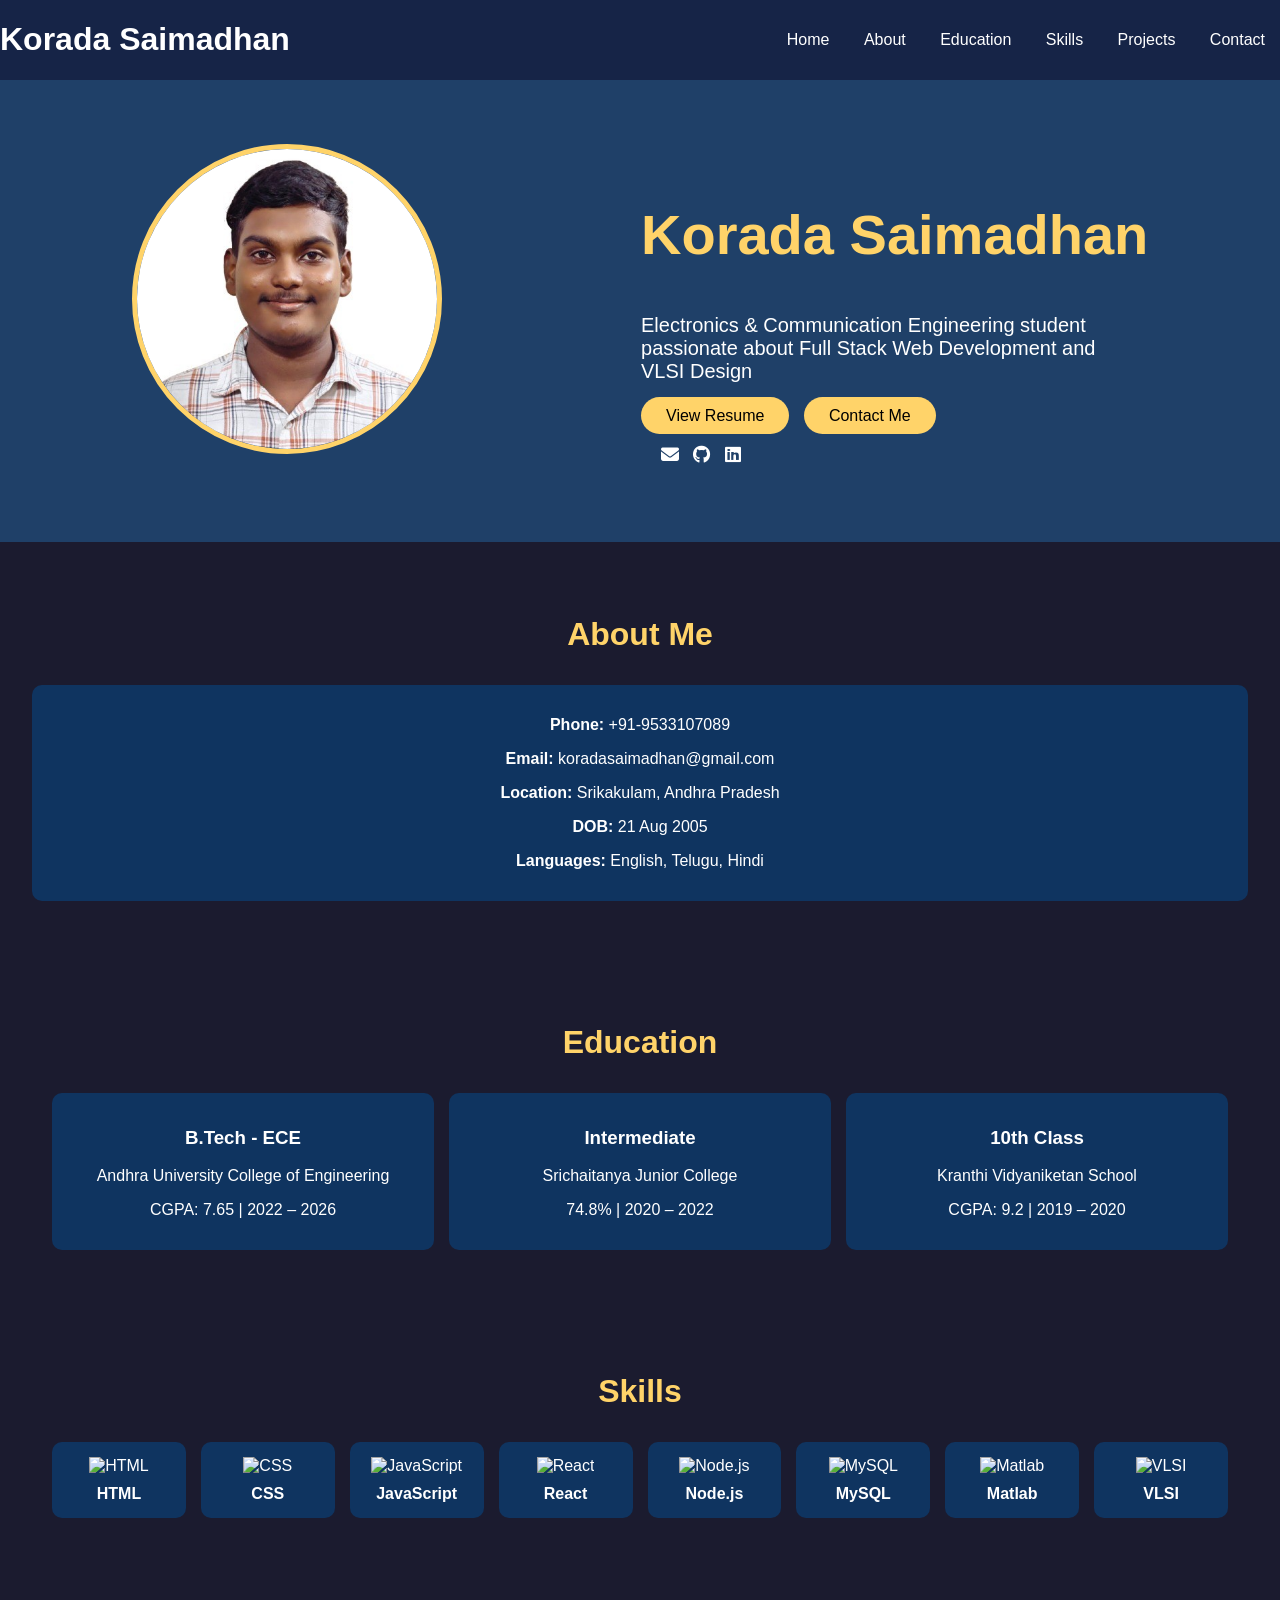
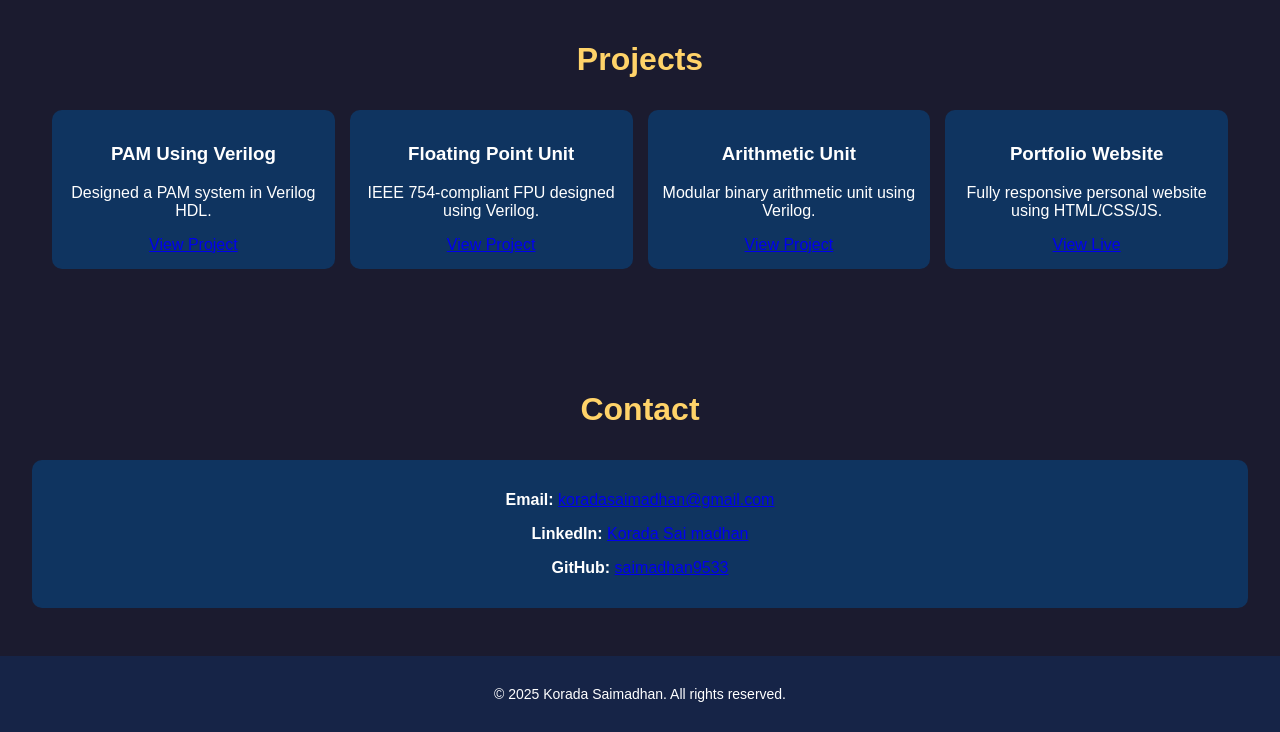
==== commit 8e463eb1: "Add files via upload" ====
--- a/index.html
+++ b/index.html
@@ -1,123 +1,123 @@
-<!DOCTYPE html>
-<html lang="en">
-<head>
-  <meta charset="UTF-8" />
-  <meta name="viewport" content="width=device-width, initial-scale=1.0" />
-  <title>Korada Saimadhan - Portfolio</title>
-  <link rel="icon" href="/src/logo1.png" type="image/png">
-  <link rel="stylesheet" href="style.css" />
-  <link rel="stylesheet" href="https://cdnjs.cloudflare.com/ajax/libs/font-awesome/6.4.0/css/all.min.css" />
-</head>
-<body>
-
-  <header>
-    <h1>Korada Saimadhan</h1>
-    <nav class="navbar">
-      <a href="#home">Home</a>
-      <a href="#about">About</a>
-      <a href="#education">Education</a>
-      <a href="#skills">Skills</a>
-      <a href="#projects">Projects</a>
-      <a href="#contact">Contact</a>
-    </nav>
-  </header>
-
-  <section class="hero" id="home">
-    <div>
-      <img src="/src/madhan.jpg" alt="Korada Saimadhan">
-    </div>
-    <div class="hero-content">
-      <h1>Korada Saimadhan</h1>
-      <p>Electronics & Communication Engineering student passionate about Full Stack Web Development and VLSI Design</p>
-      <a href="/src/resume.pdf" class="btn active">View Resume</a>
-      <a href="mailto:koradasaimadhan@gmail.com" class="btn">Contact Me</a>
-      <div style="margin-top: 20px;margin-left: 20px;" class="social">
-        <a href="mailto:koradasaimadhan@gmail.com"><i class="fa fa-envelope"></i></a>
-        <a href="https://github.com/saimadhan9533"><i class="fab fa-github"></i></a>
-        <a href="https://www.linkedin.com/in/korada-saimadhan/"><i class="fab fa-linkedin"></i></a>
-      </div>
-    </div>
-    
-  </section>
-
-  <section id="about">
-    <h2 class="section-title">About Me</h2>
-    <div class="card">
-      <p><strong>Phone:</strong> +91-9533107089</p>
-      <p><strong>Email:</strong> koradasaimadhan@gmail.com</p>
-      <p><strong>Location:</strong> Srikakulam, Andhra Pradesh</p>
-      <p><strong>DOB:</strong> 21 Aug 2005</p>
-      <p><strong>Languages:</strong> English, Telugu, Hindi</p>
-    </div>
-  </section>
-
-  <section id="education">
-    <h2 class="section-title">Education</h2>
-    <div class="card-grid">
-      <div class="card">
-        <h3>B.Tech - ECE</h3>
-        <p>Andhra University College of Engineering</p>
-        <p>CGPA: 7.65 | 2022 – 2026</p>
-      </div>
-      <div class="card">
-        <h3>Intermediate</h3>
-        <p>Srichaitanya Junior College</p>
-        <p>74.8% | 2020 – 2022</p>
-      </div>
-      <div class="card">
-        <h3>10th Class</h3>
-        <p>Kranthi Vidyaniketan School</p>
-        <p>CGPA: 9.2 | 2019 – 2020</p>
-      </div>
-    </div>
-  </section>
-
-  <section id="skills">
-    <h2 class="section-title">Skills</h2>
-    <div class="card-grid" id="skills-container">
-      <!-- Skills will be injected here dynamically -->
-    </div>
-  </section>
-
-  <section id="projects">
-    <h2 class="section-title">Projects</h2>
-    <div class="card-grid">
-      <div class="card">
-        <h3>PAM Using Verilog</h3>
-        <p>Designed a PAM system in Verilog HDL.</p>
-        <a href="https://saimadhan9533.github.io/PAM-using-verilog/" target="_blank">View Project</a>
-      </div>
-      <div class="card">
-        <h3>Floating Point Unit</h3>
-        <p>IEEE 754-compliant FPU designed using Verilog.</p>
-        <a href="https://saimadhan9533.github.io/Floating-point-unit/" target="_blank">View Project</a>
-      </div>
-      <div class="card">
-        <h3>Arithmetic Unit</h3>
-        <p>Modular binary arithmetic unit using Verilog.</p>
-        <a href="https://saimadhan9533.github.io/Arthematic-Unit/" target="_blank">View Project</a>
-      </div>
-      <div class="card">
-        <h3>Portfolio Website</h3>
-        <p>Fully responsive personal website using HTML/CSS/JS.</p>
-        <a href="https://saimadhan9533.github.io/portfolio/" target="_blank">View Live</a>
-      </div>
-    </div>
-  </section>
-
-  <section id="contact">
-    <h2 class="section-title">Contact</h2>
-    <div class="card">
-      <p><strong>Email:</strong> <a href="mailto:koradasaimadhan@gmail.com">koradasaimadhan@gmail.com</a></p>
-      <p><strong>LinkedIn:</strong> <a href="https://www.linkedin.com/in/korada-saimadhan/" target="_blank">Korada Sai madhan</a></p>
-      <p><strong>GitHub:</strong> <a href="https://github.com/saimadhan9533" target="_blank">saimadhan9533</a></p>
-    </div>
-  </section>
-
-  <footer class="footer">
-    <p>© 2025 Korada Saimadhan. All rights reserved.</p>
-  </footer>
-
-  <script src="script.js"></script>
-</body>
-</html>
+<!DOCTYPE html>
+<html lang="en">
+<head>
+  <meta charset="UTF-8" />
+  <meta name="viewport" content="width=device-width, initial-scale=1.0" />
+  <title>Korada Saimadhan - Portfolio</title>
+  <link rel="icon" href="/src/logo1.png" type="image/png">
+  <link rel="stylesheet" href="style.css" />
+  <link rel="stylesheet" href="https://cdnjs.cloudflare.com/ajax/libs/font-awesome/6.4.0/css/all.min.css" />
+</head>
+<body>
+
+  <header>
+    <h1>Korada Saimadhan</h1>
+    <nav class="navbar">
+      <a href="#home">Home</a>
+      <a href="#about">About</a>
+      <a href="#education">Education</a>
+      <a href="#skills">Skills</a>
+      <a href="#projects">Projects</a>
+      <a href="#contact">Contact</a>
+    </nav>
+  </header>
+
+  <section class="hero" id="home">
+    <div>
+      <img src="/src/madhan.jpg" alt="Korada Saimadhan">
+    </div>
+    <div class="hero-content">
+      <h1>Korada Saimadhan</h1>
+      <p>Electronics & Communication Engineering student passionate about Full Stack Web Development and VLSI Design</p>
+      <a href="/src/resume.pdf" class="btn active">View Resume</a>
+      <a href="mailto:koradasaimadhan@gmail.com" class="btn">Contact Me</a>
+      <div style="margin-top: 20px;margin-left: 20px;" class="social">
+        <a href="mailto:koradasaimadhan@gmail.com"><i class="fa fa-envelope"></i></a>
+        <a href="https://github.com/saimadhan9533"><i class="fab fa-github"></i></a>
+        <a href="https://www.linkedin.com/in/korada-saimadhan/"><i class="fab fa-linkedin"></i></a>
+      </div>
+    </div>
+    
+  </section>
+
+  <section id="about">
+    <h2 class="section-title">About Me</h2>
+    <div class="card">
+      <p><strong>Phone:</strong> +91-9533107089</p>
+      <p><strong>Email:</strong> koradasaimadhan@gmail.com</p>
+      <p><strong>Location:</strong> Srikakulam, Andhra Pradesh</p>
+      <p><strong>DOB:</strong> 21 Aug 2005</p>
+      <p><strong>Languages:</strong> English, Telugu, Hindi</p>
+    </div>
+  </section>
+
+  <section id="education">
+    <h2 class="section-title">Education</h2>
+    <div class="card-grid">
+      <div class="card">
+        <h3>B.Tech - ECE</h3>
+        <p>Andhra University College of Engineering</p>
+        <p>CGPA: 7.65 | 2022 – 2026</p>
+      </div>
+      <div class="card">
+        <h3>Intermediate</h3>
+        <p>Srichaitanya Junior College</p>
+        <p>74.8% | 2020 – 2022</p>
+      </div>
+      <div class="card">
+        <h3>10th Class</h3>
+        <p>Kranthi Vidyaniketan School</p>
+        <p>CGPA: 9.2 | 2019 – 2020</p>
+      </div>
+    </div>
+  </section>
+
+  <section id="skills">
+    <h2 class="section-title">Skills</h2>
+    <div class="card-grid" id="skills-container">
+      <!-- Skills will be injected here dynamically -->
+    </div>
+  </section>
+
+  <section id="projects">
+    <h2 class="section-title">Projects</h2>
+    <div class="card-grid">
+      <div class="card">
+        <h3>PAM Using Verilog</h3>
+        <p>Designed a PAM system in Verilog HDL.</p>
+        <a href="https://saimadhan9533.github.io/PAM-using-verilog/" target="_blank">View Project</a>
+      </div>
+      <div class="card">
+        <h3>Floating Point Unit</h3>
+        <p>IEEE 754-compliant FPU designed using Verilog.</p>
+        <a href="https://saimadhan9533.github.io/Floating-point-unit/" target="_blank">View Project</a>
+      </div>
+      <div class="card">
+        <h3>Arithmetic Unit</h3>
+        <p>Modular binary arithmetic unit using Verilog.</p>
+        <a href="https://saimadhan9533.github.io/Arthematic-Unit/" target="_blank">View Project</a>
+      </div>
+      <div class="card">
+        <h3>Portfolio Website</h3>
+        <p>Fully responsive personal website using HTML/CSS/JS.</p>
+        <a href="https://saimadhan9533.github.io/portfolio/" target="_blank">View Live</a>
+      </div>
+    </div>
+  </section>
+
+  <section id="contact">
+    <h2 class="section-title">Contact</h2>
+    <div class="card">
+      <p><strong>Email:</strong> <a href="mailto:koradasaimadhan@gmail.com">koradasaimadhan@gmail.com</a></p>
+      <p><strong>LinkedIn:</strong> <a href="https://www.linkedin.com/in/korada-saimadhan/" target="_blank">Korada Sai madhan</a></p>
+      <p><strong>GitHub:</strong> <a href="https://github.com/saimadhan9533" target="_blank">saimadhan9533</a></p>
+    </div>
+  </section>
+
+  <footer class="footer">
+    <p>© 2025 Korada Saimadhan. All rights reserved.</p>
+  </footer>
+
+  <script src="script.js"></script>
+</body>
+</html>
--- a/style.css
+++ b/style.css
@@ -0,0 +1,104 @@
+body {
+  margin: 0;
+  font-family: 'Segoe UI', sans-serif;
+  background: #1b1b2f;
+  color: #fff;
+}
+header {
+  background: #162447;
+  /* padding: 2rem 2rem; */
+  position: sticky;
+  top: 0;
+  display: flex;
+  justify-content: space-between;
+  align-items: center;
+}
+.navbar a {
+  color: #fff;
+  margin: 0 15px;
+  text-decoration: none;
+  font-weight: 500;
+}
+.navbar a:hover {
+  color: #ffd369;
+}
+.hero {
+  display: flex;
+  flex-wrap: wrap;
+  align-items: center;
+  justify-content: space-around;
+  padding: 4rem 2rem;
+  background: #1f4068;
+}
+.hero img {
+  width: 300px;
+  border-radius: 50%;
+  border: 5px solid #ffd369;
+  margin-bottom: 20px;
+}
+.hero-content h1 {
+  font-size: 3.5rem;
+  color: #ffd369;
+}
+.hero-content p {
+  margin: 1.5rem 0;
+  max-width: 500px;
+  font-size: 20px;
+}
+.btn {
+  padding: 10px 25px;
+  background-color: #ffd369;
+  color: #000;
+  border: none;
+  border-radius: 25px;
+  text-decoration: none;
+  margin-right: 10px;
+  transition: 0.3s ease;
+}
+section {
+  padding: 3rem 2rem;
+}
+h2.section-title {
+  text-align: center;
+  font-size: 2rem;
+  margin-bottom: 2rem;
+  color: #ffd369;
+}
+.card-grid {
+  display: grid;
+  grid-template-columns: repeat(auto-fit, minmax(120px, 1fr));
+  gap: 15px;
+  padding: 0 20px;
+}
+.card {
+  background: #0f3460;
+  padding: 15px;
+  border-radius: 10px;
+  color: white;
+  text-align: center;
+}
+.card:hover {
+  background: #1a1a2e;
+}
+.card img {
+  width: 60px;
+  transition: transform 0.3s;
+}
+.card:hover img {
+  transform: scale(1.1);
+}
+.footer {
+  background: #162447;
+  text-align: center;
+  padding: 1rem;
+  font-size: 14px;
+}
+.social a {
+  margin-right: 10px;
+  font-size: 18px;
+  color: #fff;
+}
+
+.social a:hover {
+  color: #ffd369;
+}
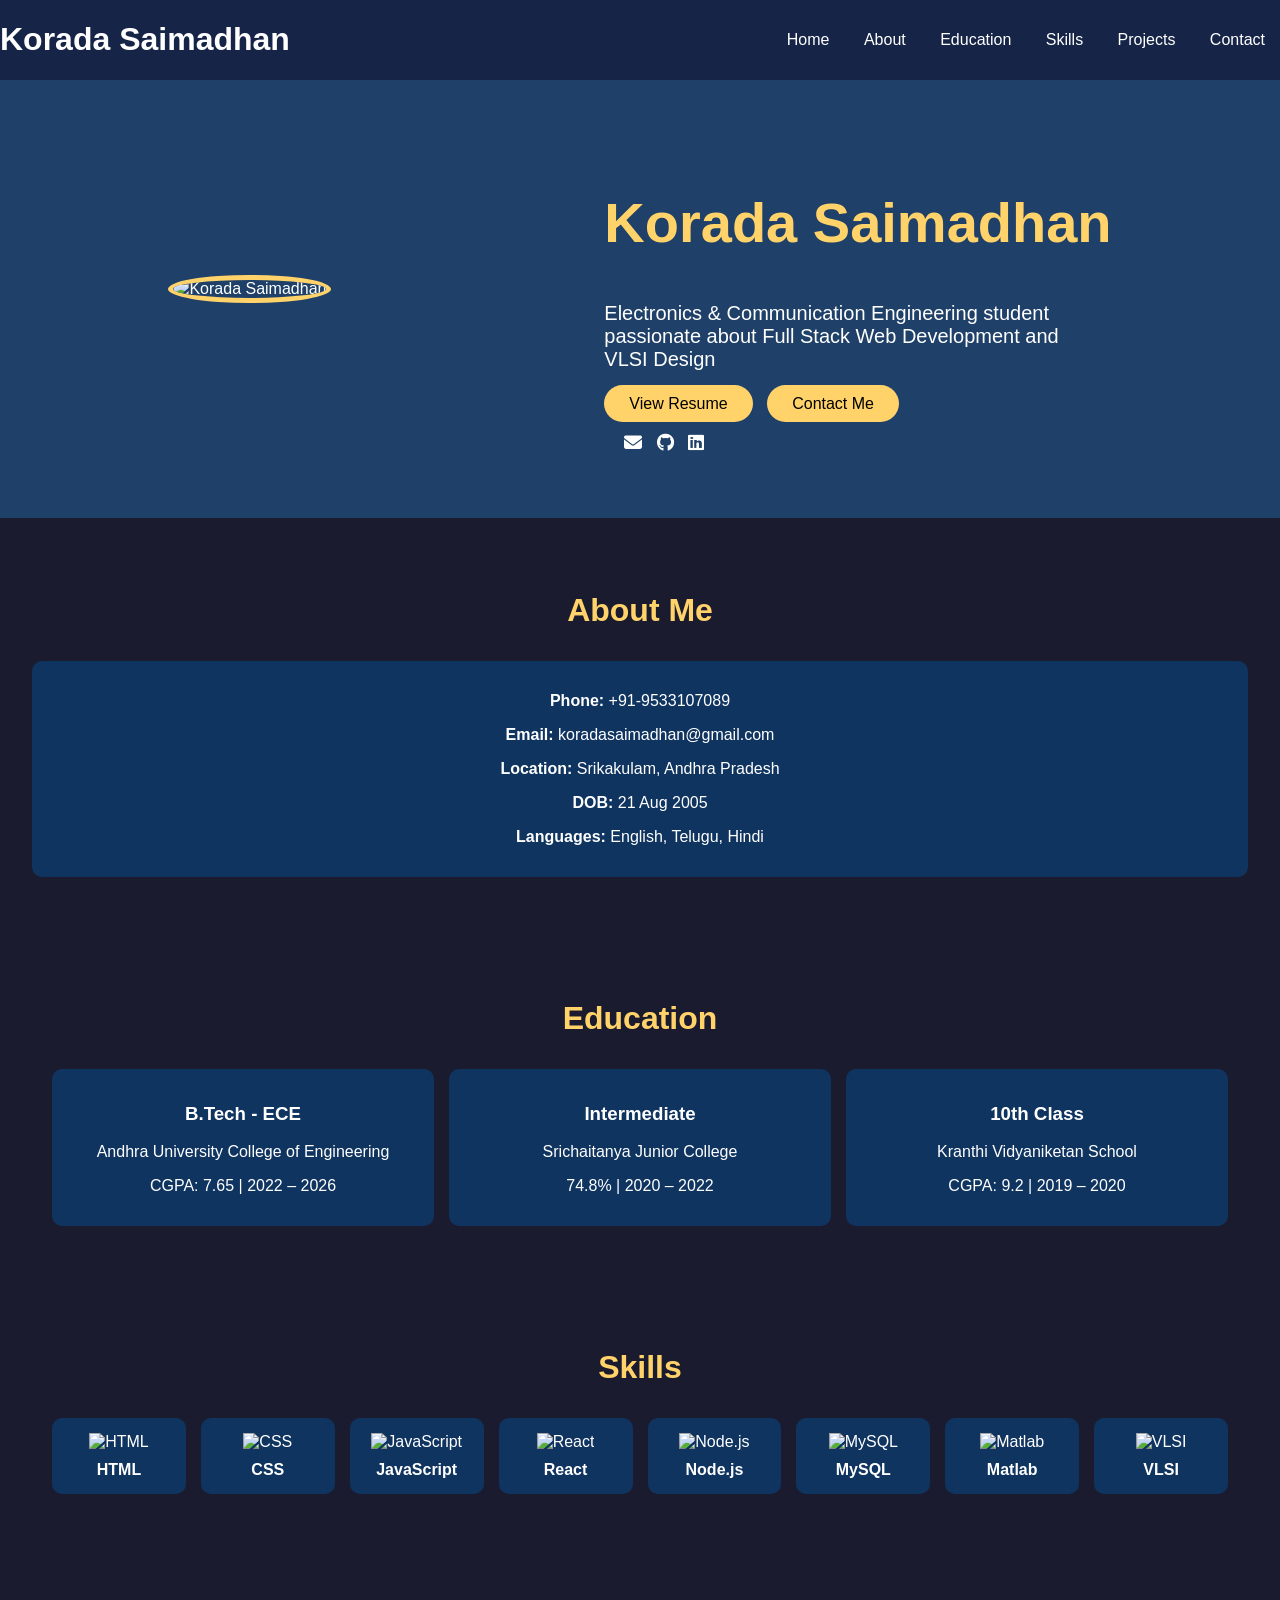
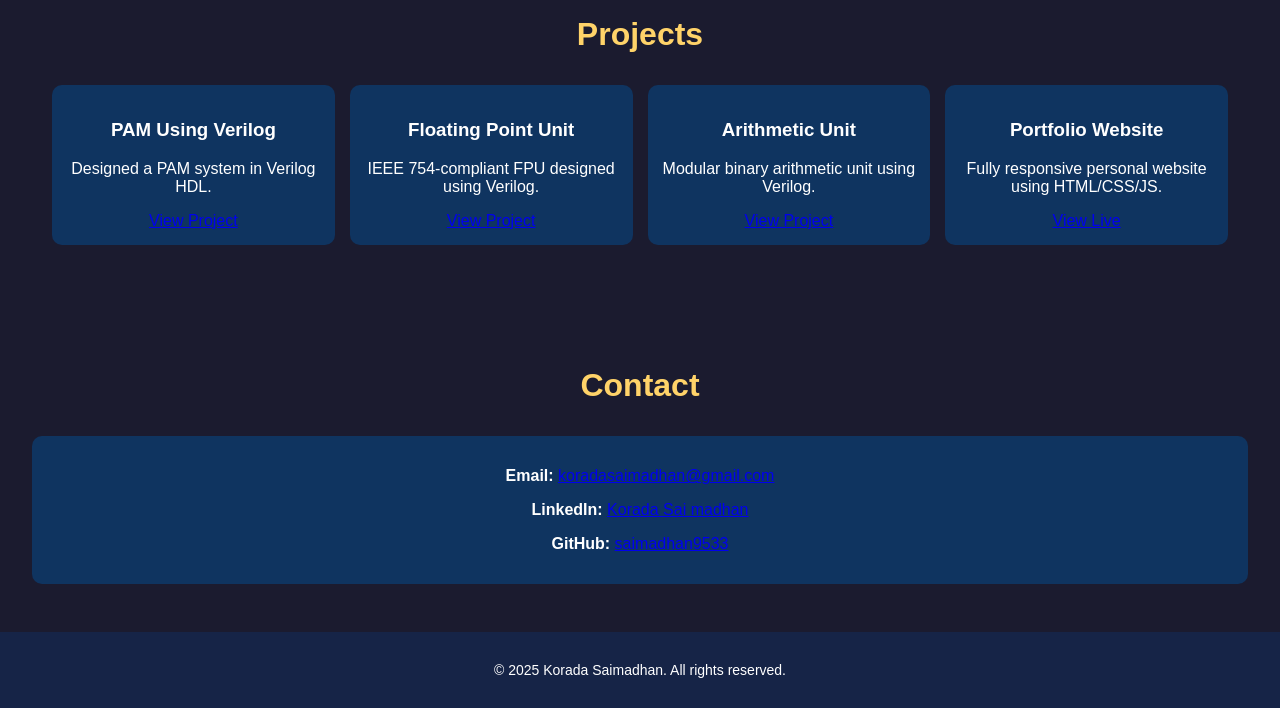
==== commit 4be3272c: "Update index.html" ====
--- a/index.html
+++ b/index.html
@@ -4,7 +4,7 @@
   <meta charset="UTF-8" />
   <meta name="viewport" content="width=device-width, initial-scale=1.0" />
   <title>Korada Saimadhan - Portfolio</title>
-  <link rel="icon" href="/src/logo1.png" type="image/png">
+  <link rel="icon" href="https://ibb.co/pBmgFRSb" type="image/png">
   <link rel="stylesheet" href="style.css" />
   <link rel="stylesheet" href="https://cdnjs.cloudflare.com/ajax/libs/font-awesome/6.4.0/css/all.min.css" />
 </head>
@@ -24,12 +24,12 @@
 
   <section class="hero" id="home">
     <div>
-      <img src="/src/madhan.jpg" alt="Korada Saimadhan">
+      <img src="https://ibb.co/8LpV3RFp" alt="Korada Saimadhan">
     </div>
     <div class="hero-content">
       <h1>Korada Saimadhan</h1>
       <p>Electronics & Communication Engineering student passionate about Full Stack Web Development and VLSI Design</p>
-      <a href="/src/resume.pdf" class="btn active">View Resume</a>
+      <a href="https://jumpshare.com/s/4XT4old6kTs4JJHaevXB" class="btn active">View Resume</a>
       <a href="mailto:koradasaimadhan@gmail.com" class="btn">Contact Me</a>
       <div style="margin-top: 20px;margin-left: 20px;" class="social">
         <a href="mailto:koradasaimadhan@gmail.com"><i class="fa fa-envelope"></i></a>
